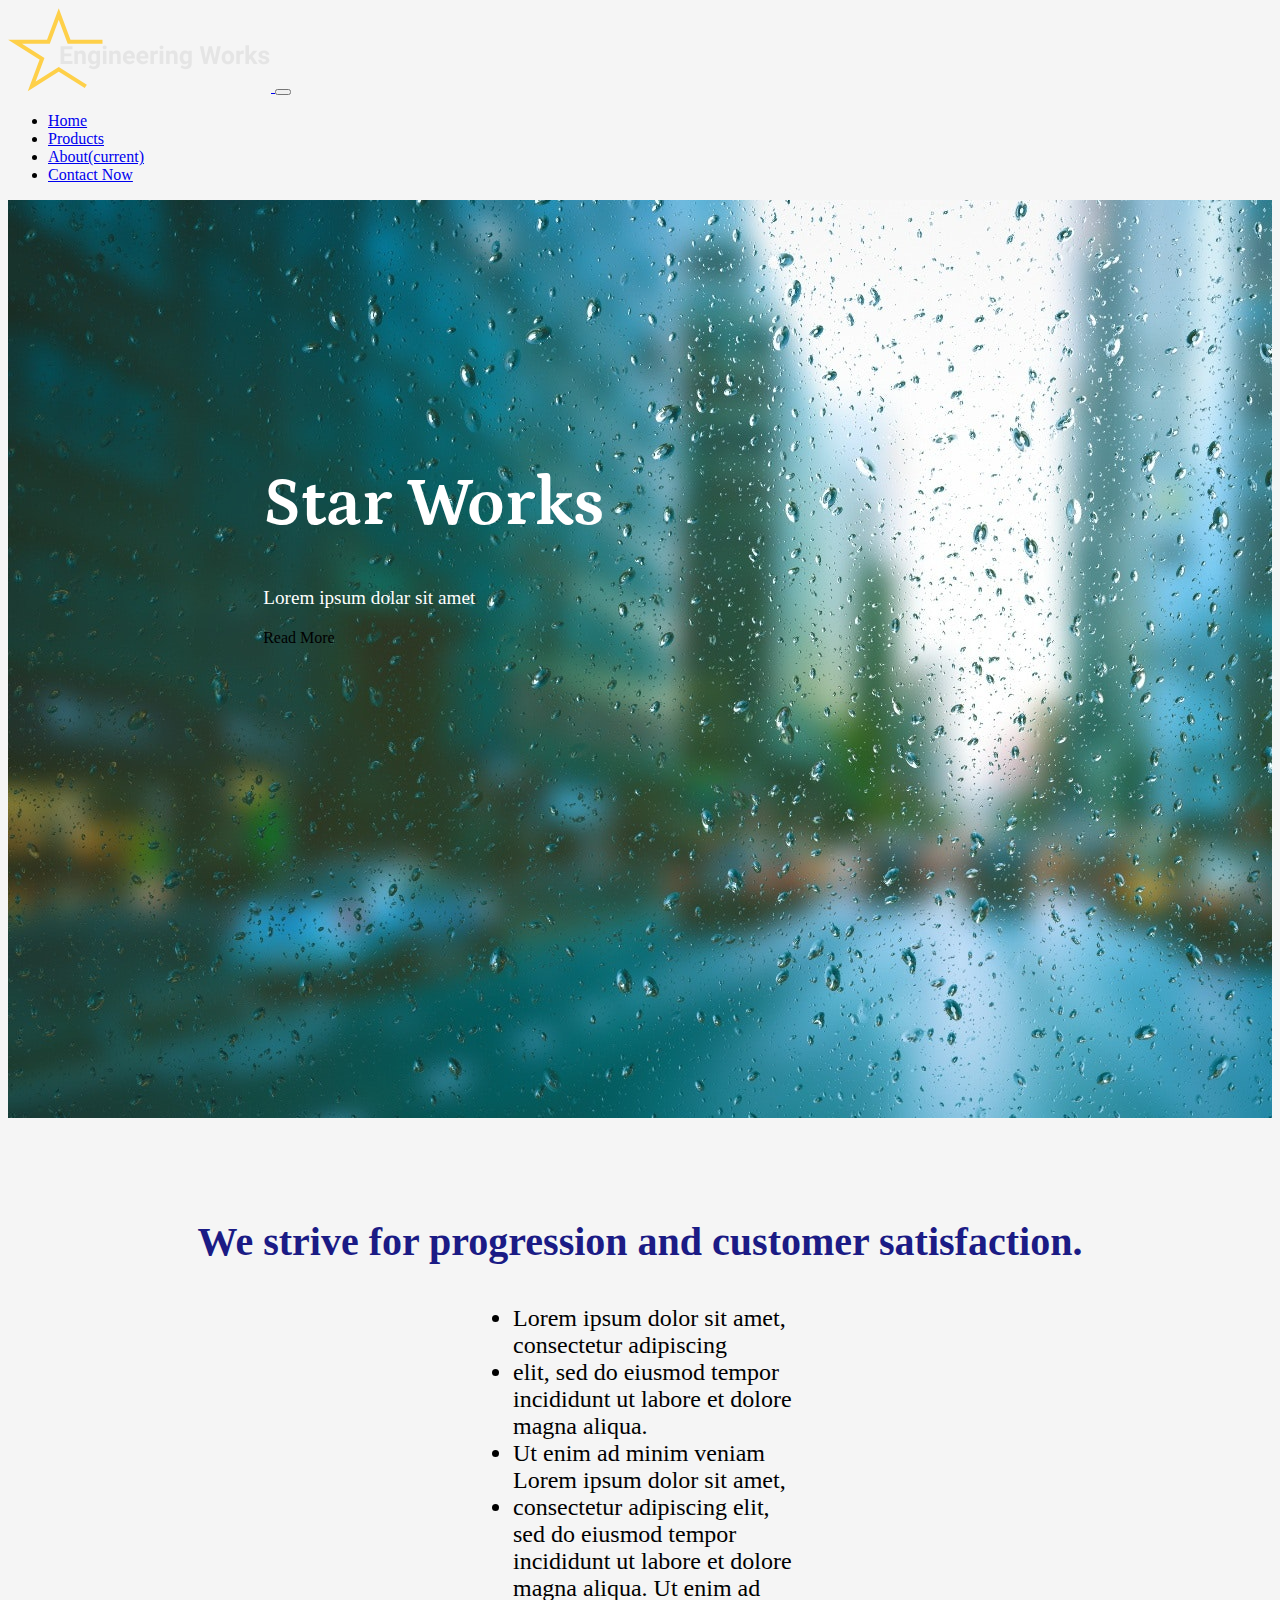
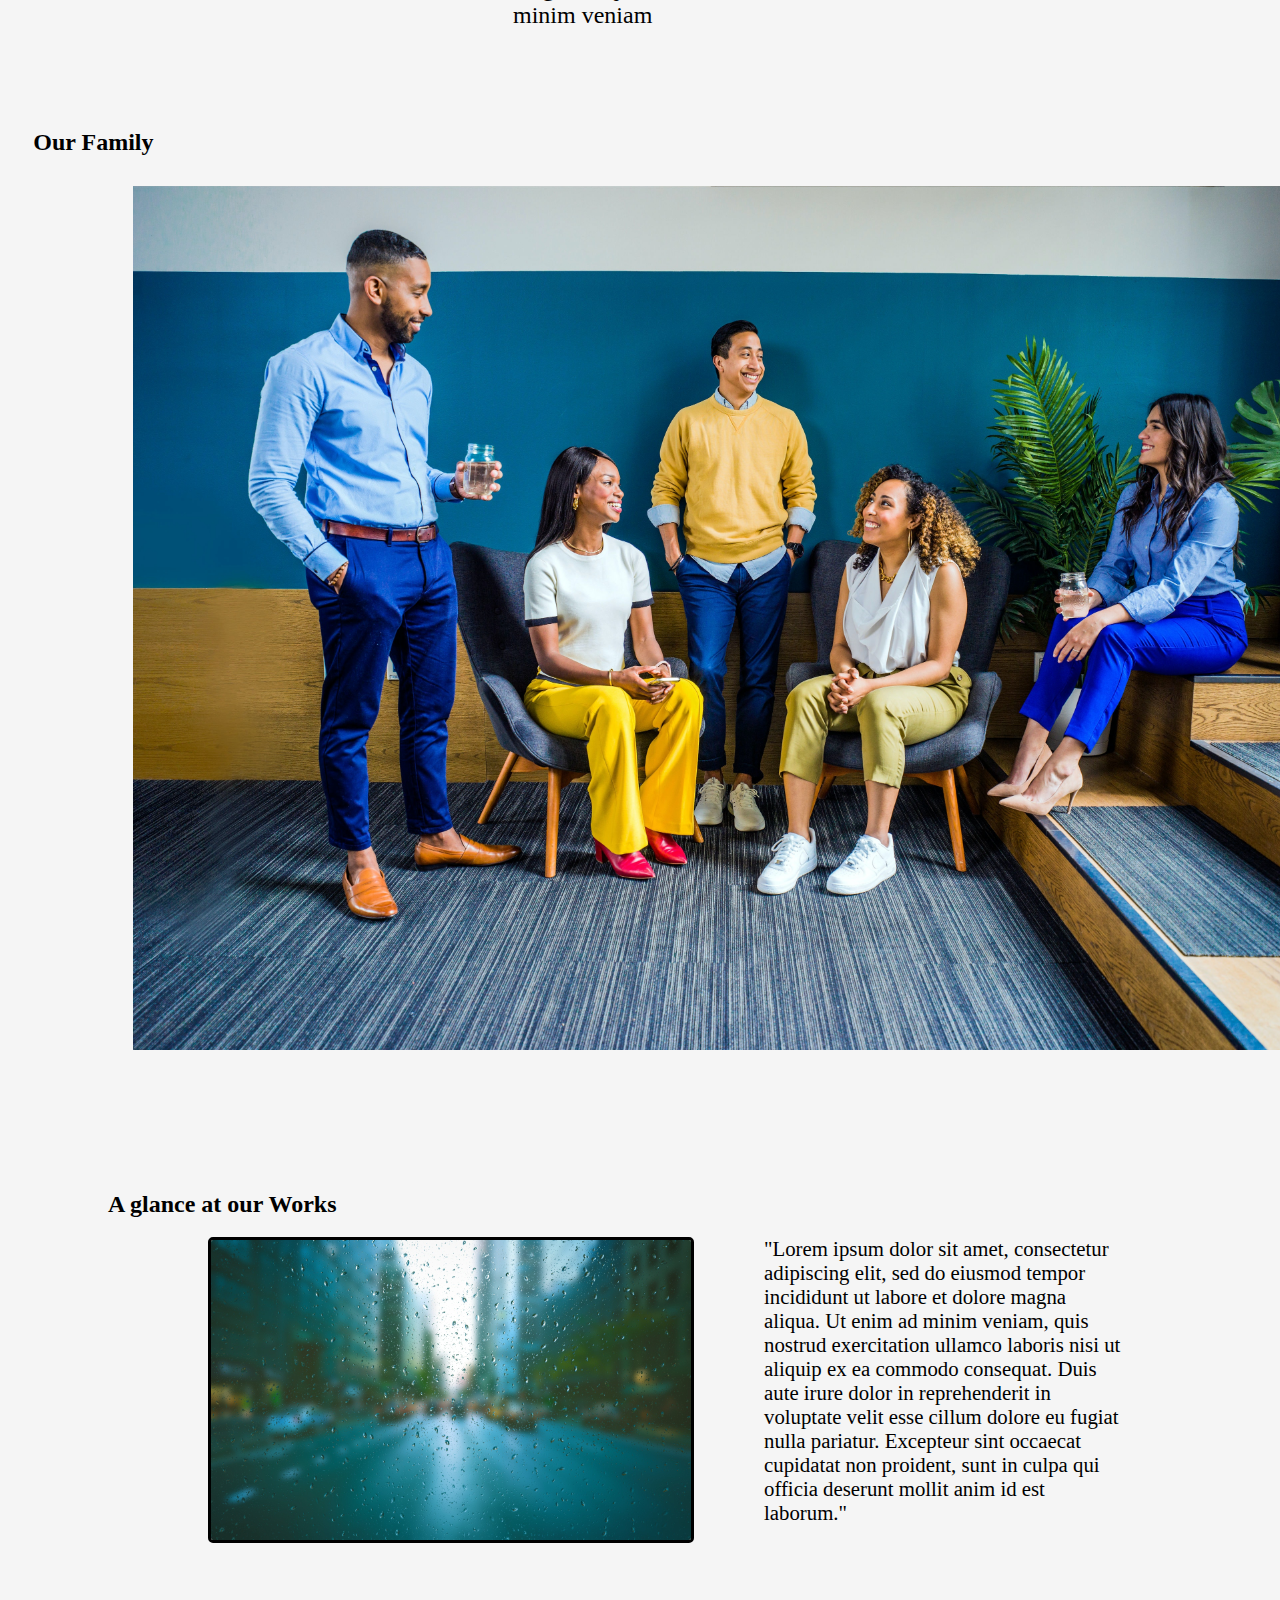
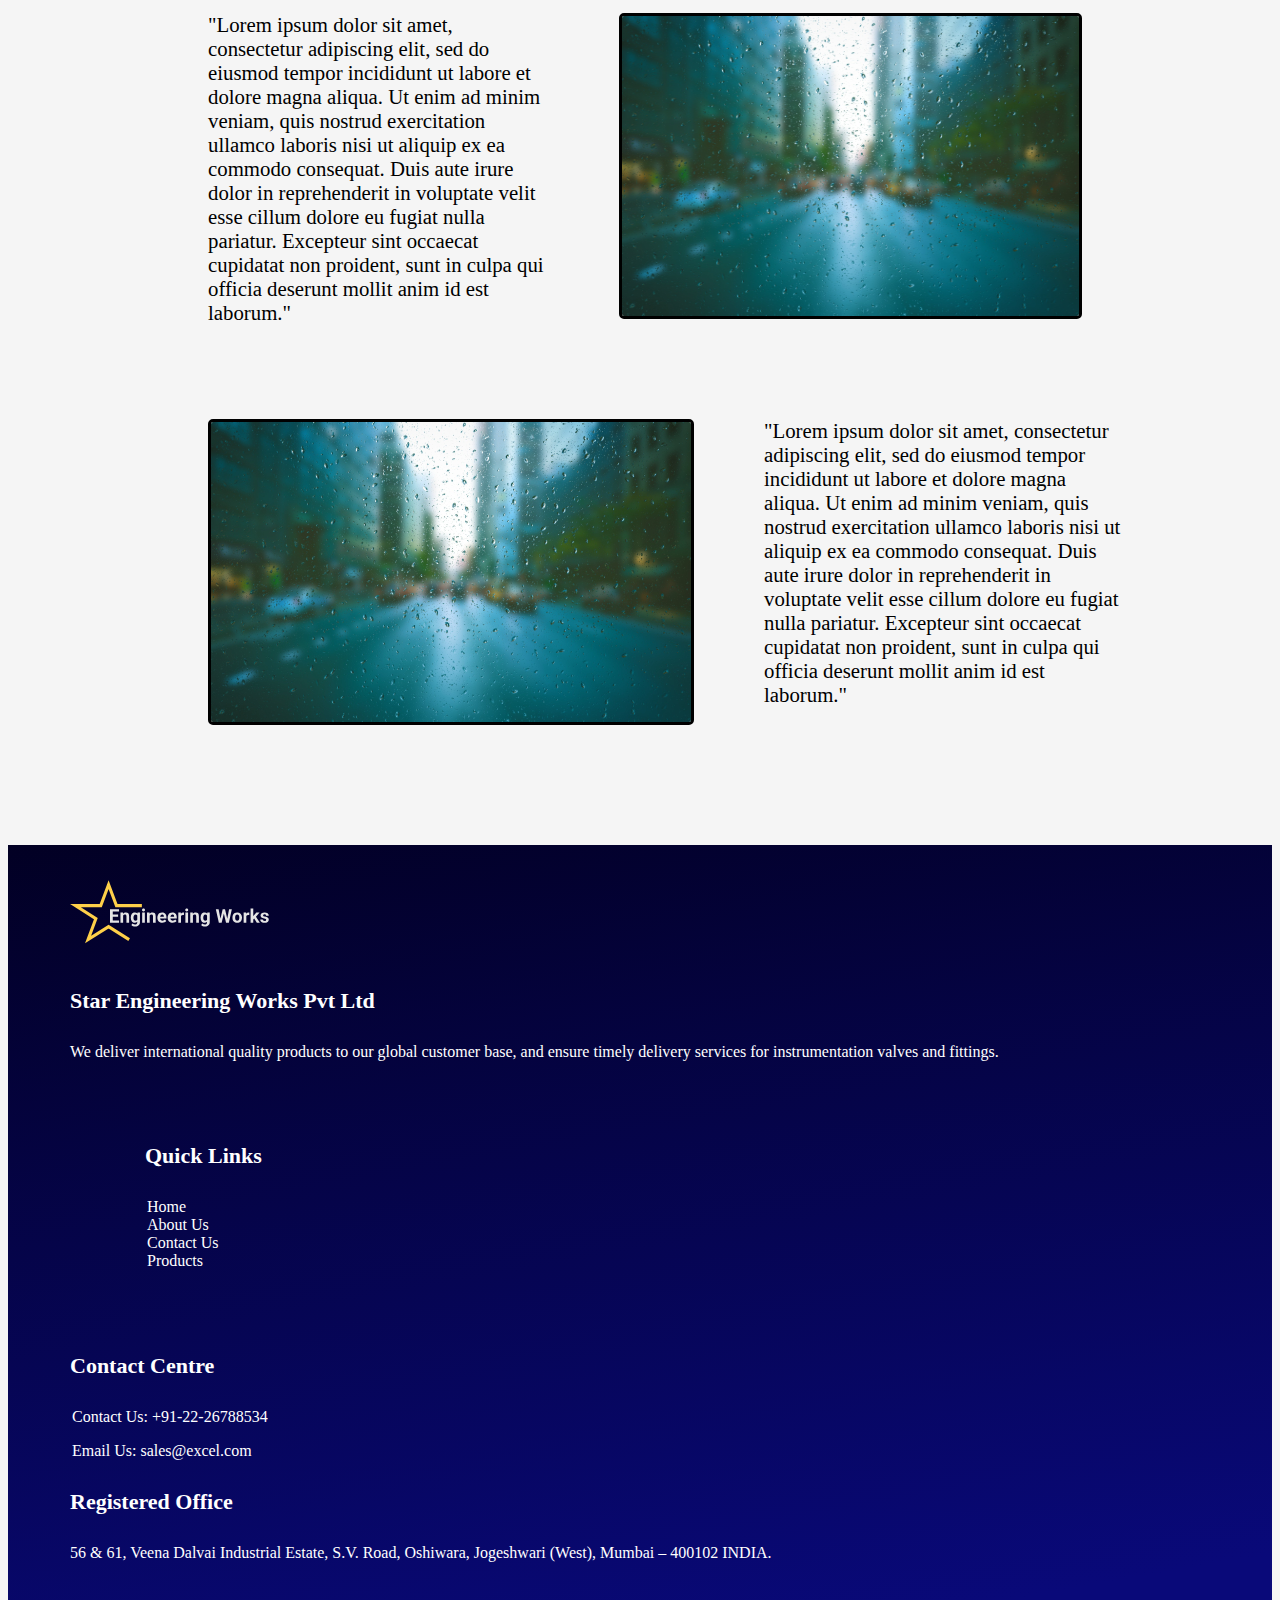
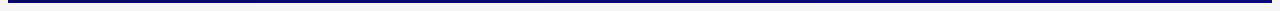
==== assets/pages/About.html @ 231e2f71 "respnsive" ====
<!DOCTYPE html>
<html lang="en">
	<head>
		<meta charset="UTF-8" />
		<meta http-equiv="X-UA-Compatible" content="IE=edge" />
		<meta name="viewport" content="width=device-width, initial-scale=1.0" />
		<title>About us</title>

		<!-- Bootstrap CSS -->
		<link
			rel="stylesheet"
			href="https://cdn.jsdelivr.net/npm/bootstrap@4.6.0/dist/css/bootstrap.min.css"
			integrity="sha384-B0vP5xmATw1+K9KRQjQERJvTumQW0nPEzvF6L/Z6nronJ3oUOFUFpCjEUQouq2+l"
			crossorigin="anonymous"
		/>
		<!-- CSS -->
		<link rel="stylesheet" href="/assets/css/about.css" />
	</head>

	<body>
		<!-- Navigation -->
		<div class="nave__div">
			<div class="nav__menu_dt">
				<nav class="navbar navbar-expand-lg navbar-dark">
					<a class="navbar-brand" href="/index.html">
						<img src="/assets/images/svg/logo.svg" alt="">
					</a>
					<button class="navbar-toggler" type="button" data-toggle="collapse"
						data-target="#navbarSupportedContent" aria-controls="navbarSupportedContent" aria-expanded="false"
						aria-label="Toggle navigation">
						<span class="navbar-toggler-icon"></span>
					</button>
	
					<div class="collapse navbar-collapse form__background" id="navbarSupportedContent">
						<form class="form-inline my-2 my-lg-0">
							<ul class="navbar-nav mr-auto">
								<li class="nav-item">
									<a class="nav-link" href="/index.html">Home</a>
								</li>
								<li class="nav-item">
									<a class="nav-link" href="/assets/pages/product.html">Products</a>
								</li>
								<li class="nav-item">
									<a class="nav-link active" href="/assets/pages/About.html">About<span class="sr-only">(current)</span></a>
								  </li>
								<li class="nav-item cta">
									<a class="nav-link cta_btn" href="#contact_Section">Contact Now</a>
								</li>
							</ul>
						</form>
					</div>
				</nav>
			</div>
		</div>
		<div class="home__section">
			<div class="d-flex nav__menu_dt home_container justify-content-between">
	
			</div>
			<div class="home__banner">
				<h1>Star Works</h1>
				<p>Lorem ipsum dolar sit amet</p>
				<a class="btn">Read More</a>
			</div>
		</div>

		<!-- Content -->
		<div class="motive">
			<h2>We strive for progression and customer satisfaction.</h2>
			<ul>
				<li>Lorem ipsum dolor sit amet, consectetur adipiscing</li>
				<li>
					elit, sed do eiusmod tempor incididunt ut labore et dolore magna
					aliqua.
				</li>
				<li>Ut enim ad minim veniam Lorem ipsum dolor sit amet,</li>
				<li>
					consectetur adipiscing elit, sed do eiusmod tempor incididunt ut
					labore et dolore magna aliqua. Ut enim ad minim veniam
				</li>
			</ul>
		</div>

		<!-- Profile Image -->
		<div class="profile_img">
			<h2 class="profile_desc">Our Family</h2>
			<img src="/assets/images/Group ppl.jpg" alt="Our group">
		</div>

		<!-- Images with Description -->
		<div class="about_us">
			<h2>A glance at our Works</h2>
			<div class="section1">
				<p class="aboutDescLeft">
					<img
						src="/assets/images/pexels-pixabay-531880.jpg"
						alt=""
						class="aboutImgLeft"
					/>
					"Lorem ipsum dolor sit amet, consectetur adipiscing elit, sed do
					eiusmod tempor incididunt ut labore et dolore magna aliqua. Ut enim ad
					minim veniam, quis nostrud exercitation ullamco laboris nisi ut
					aliquip ex ea commodo consequat. Duis aute irure dolor in
					reprehenderit in voluptate velit esse cillum dolore eu fugiat nulla
					pariatur. Excepteur sint occaecat cupidatat non proident, sunt in
					culpa qui officia deserunt mollit anim id est laborum."
				</p>
			</div>

			<div class="section2">
				<p class="aboutDescRight">
					<img
						src="/assets/images/pexels-pixabay-531880.jpg"
						alt=""
						class="aboutImgRight"
					/>
					"Lorem ipsum dolor sit amet, consectetur adipiscing elit, sed do
					eiusmod tempor incididunt ut labore et dolore magna aliqua. Ut enim ad
					minim veniam, quis nostrud exercitation ullamco laboris nisi ut
					aliquip ex ea commodo consequat. Duis aute irure dolor in
					reprehenderit in voluptate velit esse cillum dolore eu fugiat nulla
					pariatur. Excepteur sint occaecat cupidatat non proident, sunt in
					culpa qui officia deserunt mollit anim id est laborum."
				</p>
			</div>

			<div class="section3">
				<p class="aboutDescLeft">
					<img
						src="/assets/images/pexels-pixabay-531880.jpg"
						alt=""
						class="aboutImgLeft"
					/>
					"Lorem ipsum dolor sit amet, consectetur adipiscing elit, sed do
					eiusmod tempor incididunt ut labore et dolore magna aliqua. Ut enim ad
					minim veniam, quis nostrud exercitation ullamco laboris nisi ut
					aliquip ex ea commodo consequat. Duis aute irure dolor in
					reprehenderit in voluptate velit esse cillum dolore eu fugiat nulla
					pariatur. Excepteur sint occaecat cupidatat non proident, sunt in
					culpa qui officia deserunt mollit anim id est laborum."
				</p>
			</div>
		</div>

		<!-- Footer -->
		<div class="footer__section">
			<div class="row">
				<div class="col-lg-4">
					<div class="footer__logo">
						<svg
							width="200"
							height="84"
							viewBox="0 0 263 84"
							fill="none"
							xmlns="http://www.w3.org/2000/svg"
						>
							<path
								d="M63.2803 48.2974H56.249V53.0581H64.501V56H52.5869V38.2266H64.4766V41.1929H56.249V45.4287H63.2803V48.2974ZM69.6646 42.792L69.7744 44.3179C70.7184 43.1379 71.9839 42.5479 73.5708 42.5479C74.9705 42.5479 76.0122 42.9588 76.6958 43.7808C77.3794 44.6027 77.7293 45.8315 77.7456 47.4673V56H74.2178V47.5527C74.2178 46.804 74.055 46.2629 73.7295 45.9292C73.404 45.5874 72.8628 45.4165 72.106 45.4165C71.1131 45.4165 70.3685 45.8397 69.8721 46.686V56H66.3442V42.792H69.6646ZM79.9185 49.2983C79.9185 47.272 80.3986 45.6403 81.3589 44.4033C82.3273 43.1663 83.6294 42.5479 85.2651 42.5479C86.7137 42.5479 87.8408 43.0443 88.6465 44.0371L88.793 42.792H91.9912V55.5605C91.9912 56.7161 91.7267 57.7212 91.1978 58.5757C90.6769 59.4302 89.9404 60.0812 88.9883 60.5288C88.0361 60.9764 86.9212 61.2002 85.6436 61.2002C84.6751 61.2002 83.7311 61.0049 82.8115 60.6143C81.8919 60.2318 81.1961 59.7354 80.7241 59.125L82.2866 56.9766C83.1655 57.9613 84.2316 58.4536 85.4849 58.4536C86.4207 58.4536 87.1491 58.2013 87.6699 57.6968C88.1908 57.2004 88.4512 56.4924 88.4512 55.5728V54.8647C87.6374 55.7843 86.5672 56.2441 85.2407 56.2441C83.6538 56.2441 82.368 55.6257 81.3833 54.3887C80.4067 53.1436 79.9185 51.4956 79.9185 49.4448V49.2983ZM83.4463 49.5547C83.4463 50.751 83.6864 51.6909 84.1665 52.3745C84.6466 53.05 85.3058 53.3877 86.144 53.3877C87.2183 53.3877 87.9873 52.9849 88.4512 52.1792V46.625C87.9792 45.8193 87.2183 45.4165 86.1685 45.4165C85.3221 45.4165 84.6548 45.7624 84.1665 46.4541C83.6864 47.1458 83.4463 48.1794 83.4463 49.5547ZM98.4365 56H94.8965V42.792H98.4365V56ZM94.689 39.374C94.689 38.8451 94.8639 38.4097 95.2139 38.0679C95.5719 37.7261 96.0562 37.5552 96.6665 37.5552C97.2687 37.5552 97.7489 37.7261 98.1069 38.0679C98.465 38.4097 98.644 38.8451 98.644 39.374C98.644 39.9111 98.4609 40.3506 98.0947 40.6924C97.7367 41.0342 97.2606 41.2051 96.6665 41.2051C96.0724 41.2051 95.5923 41.0342 95.2261 40.6924C94.868 40.3506 94.689 39.9111 94.689 39.374ZM104.601 42.792L104.711 44.3179C105.655 43.1379 106.92 42.5479 108.507 42.5479C109.907 42.5479 110.949 42.9588 111.632 43.7808C112.316 44.6027 112.666 45.8315 112.682 47.4673V56H109.154V47.5527C109.154 46.804 108.992 46.2629 108.666 45.9292C108.34 45.5874 107.799 45.4165 107.042 45.4165C106.05 45.4165 105.305 45.8397 104.809 46.686V56H101.281V42.792H104.601ZM121.447 56.2441C119.51 56.2441 117.931 55.6501 116.71 54.4619C115.498 53.2738 114.892 51.6909 114.892 49.7134V49.3716C114.892 48.0451 115.148 46.861 115.661 45.8193C116.173 44.7695 116.898 43.9639 117.833 43.4023C118.778 42.8327 119.852 42.5479 121.056 42.5479C122.863 42.5479 124.283 43.1175 125.316 44.2568C126.358 45.3962 126.879 47.0116 126.879 49.103V50.5435H118.468C118.582 51.4061 118.924 52.0978 119.494 52.6187C120.071 53.1395 120.8 53.3999 121.679 53.3999C123.038 53.3999 124.1 52.9076 124.865 51.9229L126.598 53.8638C126.069 54.6125 125.353 55.1984 124.45 55.6216C123.546 56.0366 122.545 56.2441 121.447 56.2441ZM121.044 45.4043C120.344 45.4043 119.774 45.6403 119.335 46.1123C118.904 46.5843 118.627 47.2598 118.505 48.1387H123.412V47.8579C123.396 47.0767 123.184 46.4744 122.777 46.0513C122.37 45.62 121.793 45.4043 121.044 45.4043ZM134.972 56.2441C133.035 56.2441 131.457 55.6501 130.236 54.4619C129.023 53.2738 128.417 51.6909 128.417 49.7134V49.3716C128.417 48.0451 128.673 46.861 129.186 45.8193C129.699 44.7695 130.423 43.9639 131.359 43.4023C132.303 42.8327 133.377 42.5479 134.582 42.5479C136.388 42.5479 137.808 43.1175 138.842 44.2568C139.883 45.3962 140.404 47.0116 140.404 49.103V50.5435H131.994C132.108 51.4061 132.449 52.0978 133.019 52.6187C133.597 53.1395 134.325 53.3999 135.204 53.3999C136.563 53.3999 137.625 52.9076 138.39 51.9229L140.124 53.8638C139.595 54.6125 138.878 55.1984 137.975 55.6216C137.072 56.0366 136.071 56.2441 134.972 56.2441ZM134.569 45.4043C133.869 45.4043 133.3 45.6403 132.86 46.1123C132.429 46.5843 132.152 47.2598 132.03 48.1387H136.938V47.8579C136.921 47.0767 136.71 46.4744 136.303 46.0513C135.896 45.62 135.318 45.4043 134.569 45.4043ZM149.84 46.1001C149.36 46.035 148.937 46.0024 148.571 46.0024C147.236 46.0024 146.361 46.4541 145.946 47.3574V56H142.418V42.792H145.751L145.849 44.3667C146.557 43.1541 147.537 42.5479 148.791 42.5479C149.181 42.5479 149.547 42.6007 149.889 42.7065L149.84 46.1001ZM155.272 56H151.732V42.792H155.272V56ZM151.525 39.374C151.525 38.8451 151.7 38.4097 152.05 38.0679C152.408 37.7261 152.892 37.5552 153.502 37.5552C154.105 37.5552 154.585 37.7261 154.943 38.0679C155.301 38.4097 155.48 38.8451 155.48 39.374C155.48 39.9111 155.297 40.3506 154.931 40.6924C154.573 41.0342 154.097 41.2051 153.502 41.2051C152.908 41.2051 152.428 41.0342 152.062 40.6924C151.704 40.3506 151.525 39.9111 151.525 39.374ZM161.437 42.792L161.547 44.3179C162.491 43.1379 163.756 42.5479 165.343 42.5479C166.743 42.5479 167.785 42.9588 168.468 43.7808C169.152 44.6027 169.502 45.8315 169.518 47.4673V56H165.99V47.5527C165.99 46.804 165.827 46.2629 165.502 45.9292C165.176 45.5874 164.635 45.4165 163.878 45.4165C162.886 45.4165 162.141 45.8397 161.645 46.686V56H158.117V42.792H161.437ZM171.691 49.2983C171.691 47.272 172.171 45.6403 173.131 44.4033C174.1 43.1663 175.402 42.5479 177.038 42.5479C178.486 42.5479 179.613 43.0443 180.419 44.0371L180.565 42.792H183.764V55.5605C183.764 56.7161 183.499 57.7212 182.97 58.5757C182.449 59.4302 181.713 60.0812 180.761 60.5288C179.809 60.9764 178.694 61.2002 177.416 61.2002C176.448 61.2002 175.504 61.0049 174.584 60.6143C173.664 60.2318 172.969 59.7354 172.497 59.125L174.059 56.9766C174.938 57.9613 176.004 58.4536 177.257 58.4536C178.193 58.4536 178.922 58.2013 179.442 57.6968C179.963 57.2004 180.224 56.4924 180.224 55.5728V54.8647C179.41 55.7843 178.34 56.2441 177.013 56.2441C175.426 56.2441 174.14 55.6257 173.156 54.3887C172.179 53.1436 171.691 51.4956 171.691 49.4448V49.2983ZM175.219 49.5547C175.219 50.751 175.459 51.6909 175.939 52.3745C176.419 53.05 177.078 53.3877 177.917 53.3877C178.991 53.3877 179.76 52.9849 180.224 52.1792V46.625C179.752 45.8193 178.991 45.4165 177.941 45.4165C177.095 45.4165 176.427 45.7624 175.939 46.4541C175.459 47.1458 175.219 48.1794 175.219 49.5547ZM206.786 50.873L209.179 38.2266H212.829L208.886 56H205.199L202.306 44.1104L199.413 56H195.727L191.784 38.2266H195.434L197.838 50.8486L200.768 38.2266H203.869L206.786 50.873ZM213.646 49.2739C213.646 47.9637 213.899 46.7959 214.403 45.7705C214.908 44.7451 215.632 43.9517 216.576 43.3901C217.528 42.8286 218.631 42.5479 219.884 42.5479C221.667 42.5479 223.119 43.0931 224.242 44.1836C225.373 45.2741 226.004 46.7552 226.134 48.627L226.159 49.5303C226.159 51.5566 225.593 53.1842 224.462 54.4131C223.331 55.6338 221.813 56.2441 219.909 56.2441C218.004 56.2441 216.483 55.6338 215.343 54.4131C214.212 53.1924 213.646 51.5322 213.646 49.4326V49.2739ZM217.174 49.5303C217.174 50.7835 217.41 51.7438 217.882 52.4111C218.354 53.0703 219.03 53.3999 219.909 53.3999C220.763 53.3999 221.431 53.0744 221.911 52.4233C222.391 51.7642 222.631 50.7144 222.631 49.2739C222.631 48.0451 222.391 47.0929 221.911 46.4175C221.431 45.742 220.755 45.4043 219.884 45.4043C219.022 45.4043 218.354 45.742 217.882 46.4175C217.41 47.0848 217.174 48.1224 217.174 49.5303ZM235.753 46.1001C235.273 46.035 234.85 46.0024 234.484 46.0024C233.149 46.0024 232.274 46.4541 231.859 47.3574V56H228.332V42.792H231.664L231.762 44.3667C232.47 43.1541 233.45 42.5479 234.704 42.5479C235.094 42.5479 235.46 42.6007 235.802 42.7065L235.753 46.1001ZM242.26 50.7021L240.99 51.9717V56H237.462V37.25H240.99V47.6382L241.674 46.7593L245.055 42.792H249.291L244.518 48.2974L249.706 56H245.653L242.26 50.7021ZM257.97 52.3501C257.97 51.9188 257.755 51.5811 257.323 51.3369C256.9 51.0846 256.216 50.8608 255.272 50.6655C252.131 50.0063 250.561 48.6717 250.561 46.6616C250.561 45.4897 251.045 44.5132 252.013 43.7319C252.99 42.9425 254.263 42.5479 255.834 42.5479C257.51 42.5479 258.849 42.9425 259.85 43.7319C260.859 44.5213 261.364 45.5467 261.364 46.8081H257.836C257.836 46.3035 257.673 45.8885 257.348 45.563C257.022 45.2293 256.514 45.0625 255.822 45.0625C255.228 45.0625 254.768 45.1968 254.442 45.4653C254.117 45.7339 253.954 46.0757 253.954 46.4907C253.954 46.8813 254.137 47.1987 254.503 47.4429C254.878 47.6789 255.504 47.8864 256.383 48.0654C257.262 48.2363 258.003 48.4316 258.605 48.6514C260.469 49.335 261.4 50.519 261.4 52.2036C261.4 53.408 260.884 54.3846 259.85 55.1333C258.817 55.8739 257.482 56.2441 255.846 56.2441C254.739 56.2441 253.755 56.0488 252.892 55.6582C252.038 55.2594 251.366 54.7183 250.878 54.0347C250.39 53.3429 250.146 52.5983 250.146 51.8008H253.49C253.523 52.4274 253.755 52.9076 254.186 53.2412C254.617 53.5749 255.195 53.7417 255.919 53.7417C256.595 53.7417 257.104 53.6156 257.445 53.3633C257.795 53.1029 257.97 52.7651 257.97 52.3501Z"
								fill="#E5E5E5"
							/>
							<path
								d="M94.4972 33.6393H61.0762L50.7486 6L40.421 33.6393H7L34.0381 50.7214L23.7105 78.3607L50.7486 61.2786L77.7867 78.3607"
								stroke="#FED049"
								stroke-width="4"
							/>
						</svg>
					</div>
					<h4>Star Engineering Works Pvt Ltd</h4>
					<p>
						We deliver international quality products to our global customer
						base, and ensure timely delivery services for instrumentation valves
						and fittings.
					</p>
				</div>
				<div class="col-lg-4 q__links">
					<h4>Quick Links</h4>
					<ul>
						<li><a href="">Home</a></li>
						<li><a href="">About Us</a></li>
						<li><a href="">Contact Us</a></li>
						<li><a href="">Products</a></li>
					</ul>
				</div>
				<div class="col-lg-4 cont_of">
					<h4>Contact Centre</h4>
					<ul>
						<li>
							<p>Contact Us: <span>+91-22-26788534</span></p>
						</li>
						<li>
							<p>Email Us: <span>sales@excel.com</span></p>
						</li>
					</ul>
					<h4>Registered Office</h4>
					<p>
						56 & 61, Veena Dalvai Industrial Estate, S.V. Road, Oshiwara,
						Jogeshwari (West), Mumbai – 400102 INDIA.
					</p>
				</div>
			</div>
		</div>

		<!-- Bootstrap Scripts -->
		<script
			src="https://code.jquery.com/jquery-3.5.1.slim.min.js"
			integrity="sha384-DfXdz2htPH0lsSSs5nCTpuj/zy4C+OGpamoFVy38MVBnE+IbbVYUew+OrCXaRkfj"
			crossorigin="anonymous"
		></script>
		<script
			src="https://cdn.jsdelivr.net/npm/bootstrap@4.6.0/dist/js/bootstrap.bundle.min.js"
			integrity="sha384-Piv4xVNRyMGpqkS2by6br4gNJ7DXjqk09RmUpJ8jgGtD7zP9yug3goQfGII0yAns"
			crossorigin="anonymous"
		></script>
	</body>
</html>
---- assets/css/about.css ----
@import url("https://fonts.googleapis.com/css2?family=Petrona:wght@300;400;500;600;900&display=swap");
body {
  background-color: #f5f5f5;
  max-width: 100%;
  overflow-x: hidden;
}

.home__section {
  background-image: url("/assets/images/pexels-pixabay-531880.jpg");
  height: 102vh;
}
.home__section .home_container {
  padding: 1rem 4.1rem 0 4.1rem;
}
.home__section ul {
  list-style: none;
  display: flex;
  margin-top: 34px;
  margin-bottom: 0;
  margin-left: -120px;
}
.home__section ul li {
  padding-right: 39px;
}
.home__section ul a {
  text-decoration: none;
  font-size: 1.1rem;
  font-weight: bold;
  color: #000;
}
.home__section .cta {
  z-index: 1000;
  margin-top: 25px;
}
.home__section .cta .cta_btn {
  background-color: #2ea44f;
  box-shadow: 0 20px 20px 0 rgba(0, 2, 51, 0.3);
  color: #fff;
  padding: 4px 17px 6px;
  border-radius: 71px;
}
.home__section .home__banner {
  margin: 15%;
  padding: 1rem 4.1rem 0 4.1rem;
}
.home__section .home__banner h1 {
  font-size: 68px;
  color: #fff;
  width: 631px;
  line-height: 1.1;
  font-family: "Petrona", serif;
}
.home__section .home__banner p {
  color: white;
  font-size: 1.2rem;
}
.home__section .home__banner button {
  background: #fed049;
  box-shadow: 0 0px 20px 0 rgba(255, 255, 255, 0.1);
  color: #020024;
  outline: none;
  padding: 4px 17px 6px;
  border-radius: 71px;
}

.profile_img {
  margin: 2% -2% 10% 2%;
}
.profile_img img {
  height: 50%;
  width: 95%;
  padding: 10px 100px;
}

.motive {
  margin: 100px;
}
.motive h2 {
  color: #1b1b85;
  font-size: 2.5rem;
  text-align: center;
}
.motive ul {
  font-size: 1.5rem;
  margin: 40px 365px;
}

.about_us {
  margin: 50px -50px 50px 100px;
}
.about_us .aboutDescLeft {
  display: inline-block;
  margin: 0 200px 0 0;
  font-size: 1.3rem;
}
.about_us .aboutImgLeft {
  border-style: solid;
  border-color: #000;
  border-radius: 5px;
  float: left;
  height: 300px;
  max-width: 50%;
  margin: 0 70px 70px 100px;
}
.about_us .aboutDescRight {
  display: inline-block;
  font-size: 1.3rem;
  margin: 0 200px 0 100px;
}
.about_us .aboutImgRight {
  border-style: solid;
  border-color: #000;
  border-radius: 5px;
  float: right;
  height: 300px;
  max-width: 50%;
  margin: 0 40px 100px 70px;
}

.footer__section {
  background: #020024;
  background: linear-gradient(170deg, #020024 0%, #090979 95%, #090979 100%);
  padding: 25px 62px;
  color: #fff;
}
.footer__section ul li {
  list-style: none;
}
.footer__section ul li a {
  text-decoration: none;
  color: #fff;
}
.footer__section h4 {
  font-size: 22px;
}
.footer__section .q__links {
  padding-top: 37px;
  padding-left: 75px;
}
.footer__section .q__links ul {
  margin-left: -38px;
}
.footer__section .cont_of {
  padding-top: 37px;
}
.footer__section .cont_of li p {
  margin-bottom: 0;
}
.footer__section .cont_of ul {
  margin-left: -38px;
}

/*# sourceMappingURL=about.css.map */
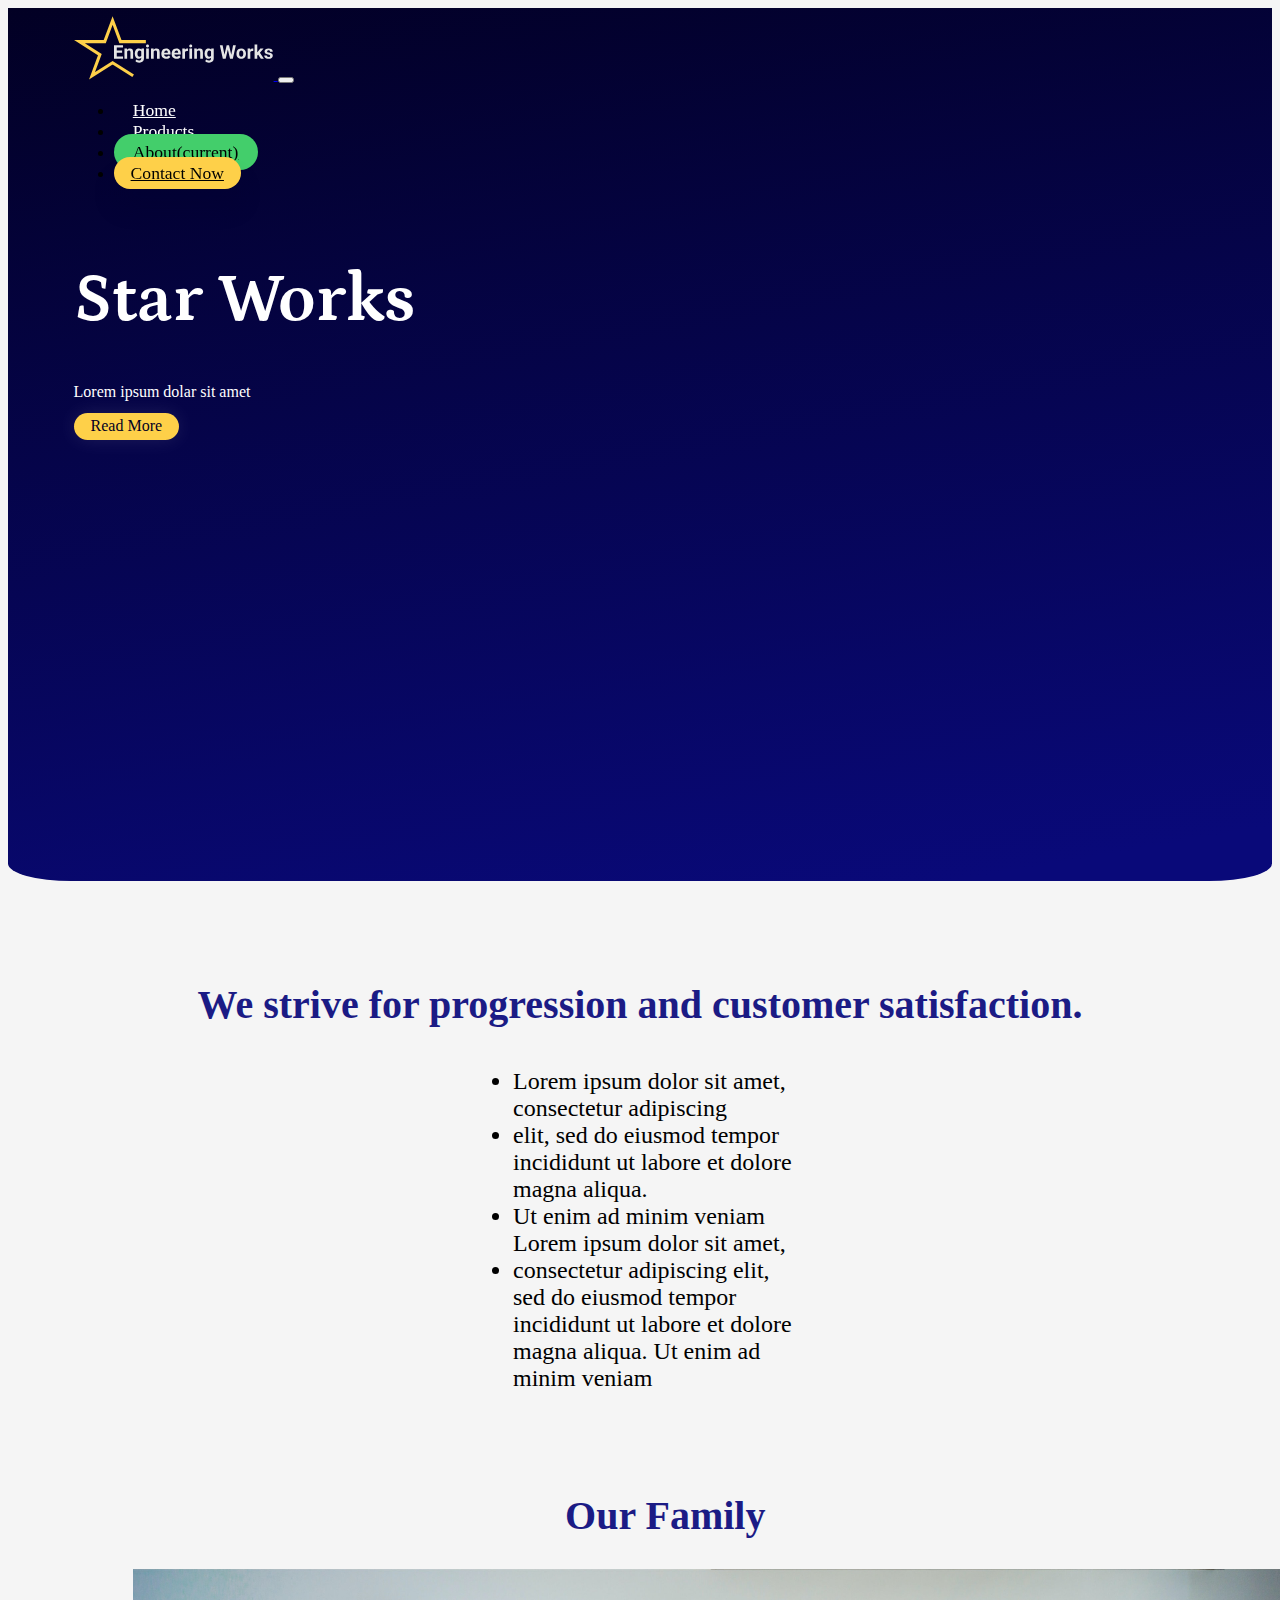
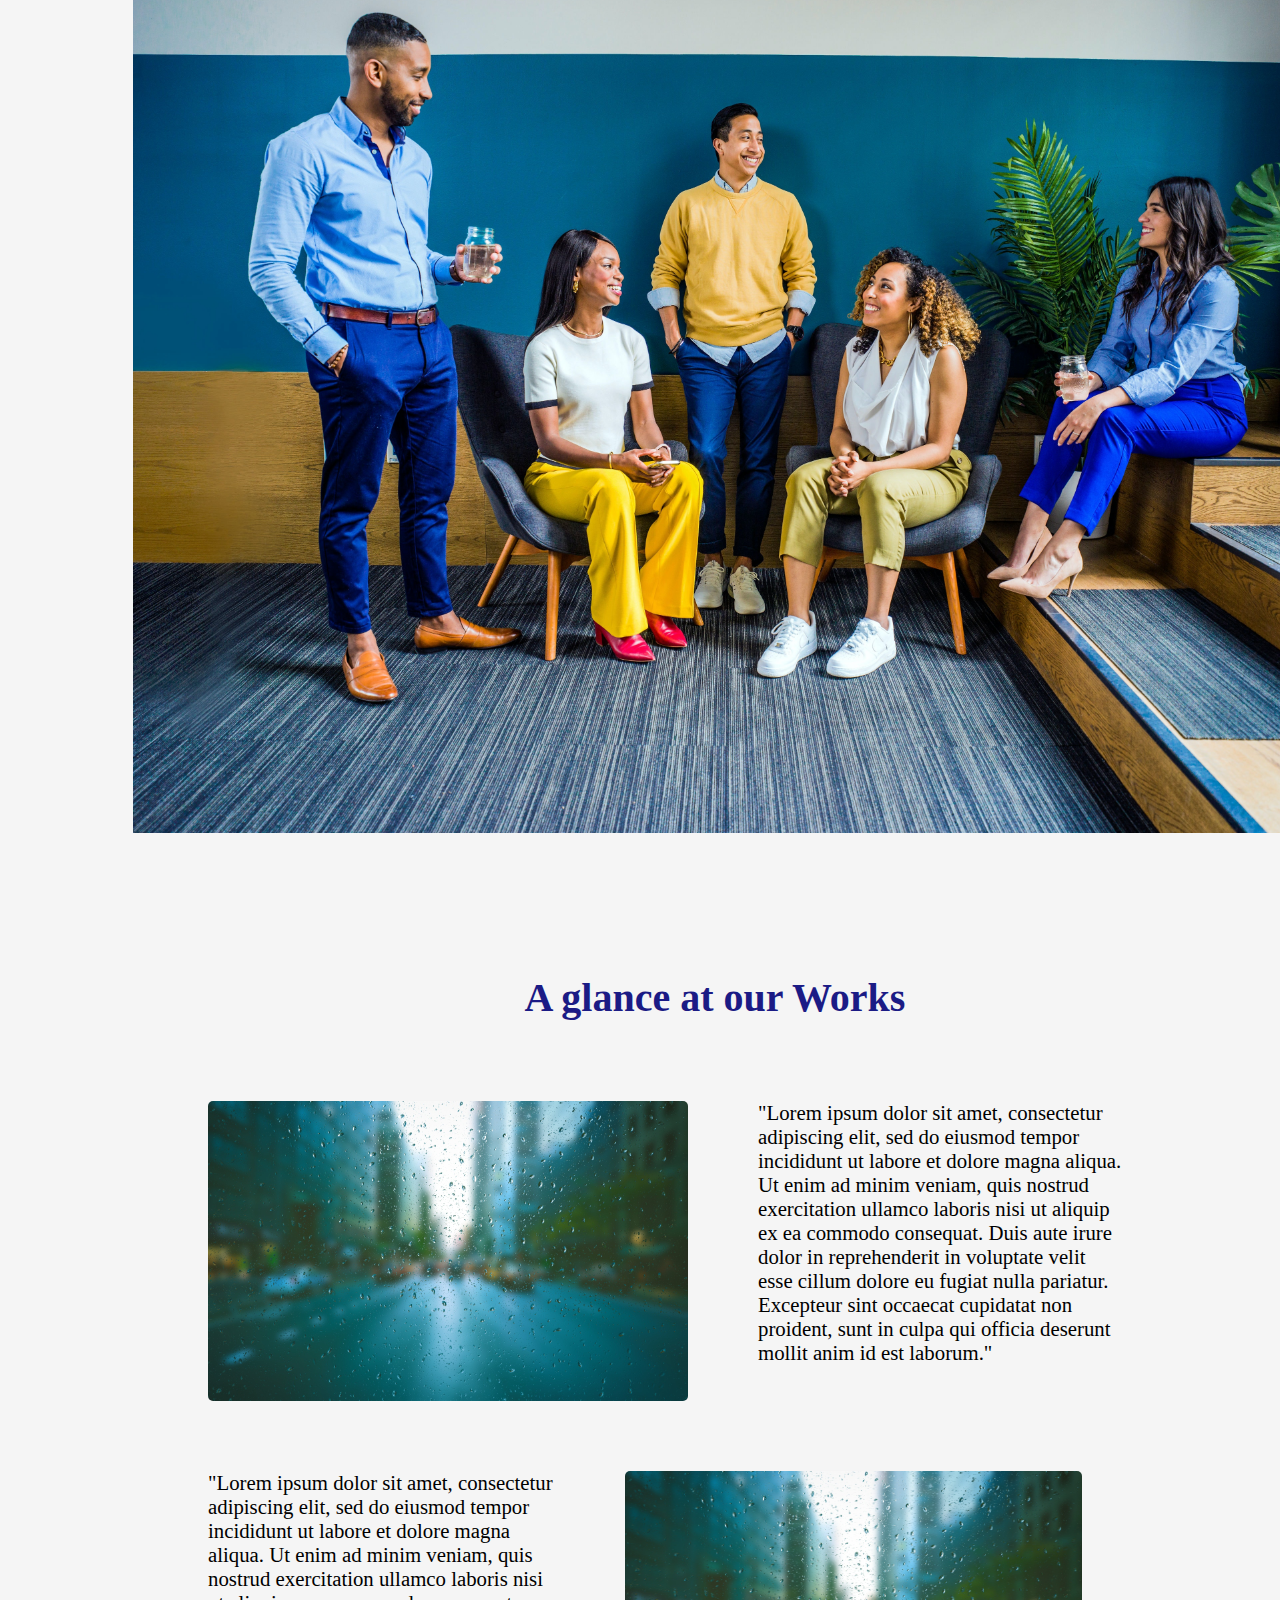
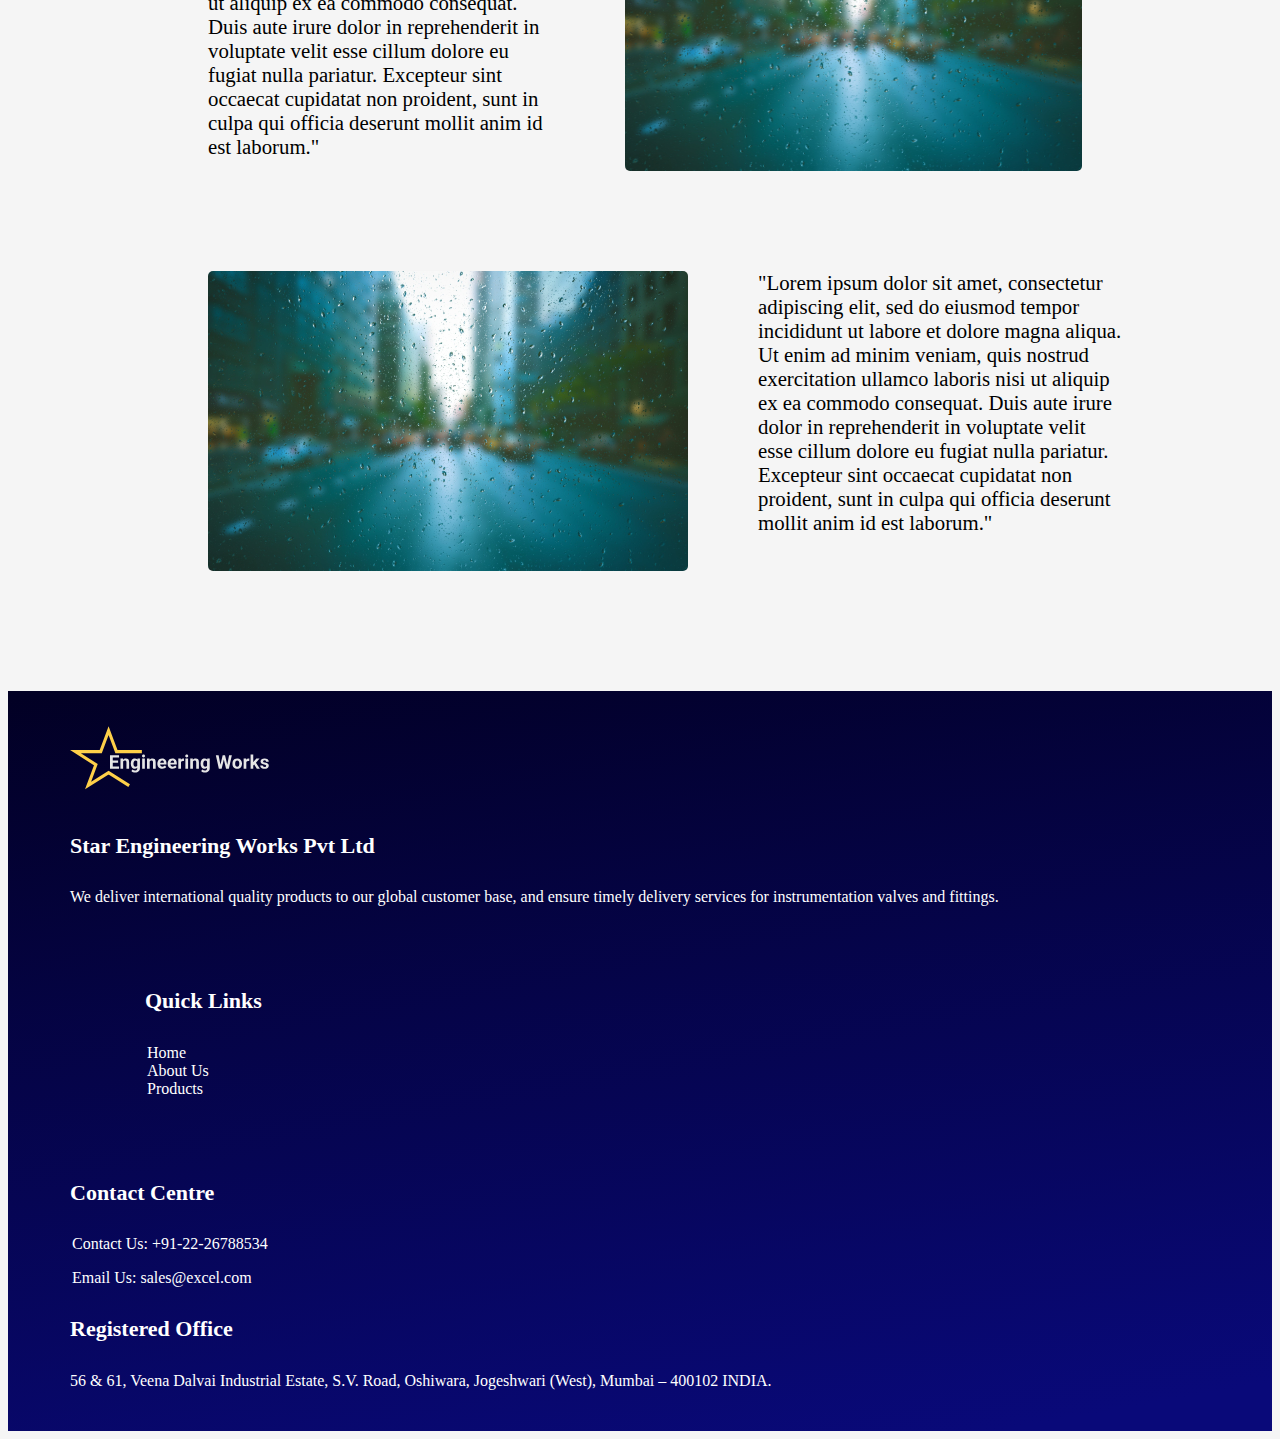
==== commit cfcfcb67: "second phase changes" ====
--- a/assets/pages/About.html
+++ b/assets/pages/About.html
@@ -19,11 +19,12 @@
 
 	<body>
 		<!-- Navigation -->
+		<header>
 		<div class="nave__div">
 			<div class="nav__menu_dt">
 				<nav class="navbar navbar-expand-lg navbar-dark">
-					<a class="navbar-brand" href="/index.html">
-						<img src="/assets/images/svg/logo.svg" alt="">
+					<a class="navbar-brand" href="../../index.html">
+						<img src="../images/svg/logo.svg" alt="Brand Logo">
 					</a>
 					<button class="navbar-toggler" type="button" data-toggle="collapse"
 						data-target="#navbarSupportedContent" aria-controls="navbarSupportedContent" aria-expanded="false"
@@ -35,13 +36,13 @@
 						<form class="form-inline my-2 my-lg-0">
 							<ul class="navbar-nav mr-auto">
 								<li class="nav-item">
-									<a class="nav-link" href="/index.html">Home</a>
+									<a class="nav-link" href="../../index.html">Home</a>
 								</li>
 								<li class="nav-item">
-									<a class="nav-link" href="/assets/pages/product.html">Products</a>
+									<a class="nav-link" href="./product.html">Products</a>
 								</li>
 								<li class="nav-item">
-									<a class="nav-link active" href="/assets/pages/About.html">About<span class="sr-only">(current)</span></a>
+									<a class="nav-link active" href="./About.html">About<span class="sr-only">(current)</span></a>
 								  </li>
 								<li class="nav-item cta">
 									<a class="nav-link cta_btn" href="#contact_Section">Contact Now</a>
@@ -52,6 +53,7 @@
 				</nav>
 			</div>
 		</div>
+	</header>
 		<div class="home__section">
 			<div class="d-flex nav__menu_dt home_container justify-content-between">
 	
@@ -83,7 +85,7 @@
 		<!-- Profile Image -->
 		<div class="profile_img">
 			<h2 class="profile_desc">Our Family</h2>
-			<img src="/assets/images/Group ppl.jpg" alt="Our group">
+			<img src="../images/Group ppl.jpg" alt="Our group">
 		</div>
 
 		<!-- Images with Description -->
@@ -92,7 +94,7 @@
 			<div class="section1">
 				<p class="aboutDescLeft">
 					<img
-						src="/assets/images/pexels-pixabay-531880.jpg"
+						src="../images/pexels-pixabay-531880.jpg"
 						alt=""
 						class="aboutImgLeft"
 					/>
@@ -109,7 +111,7 @@
 			<div class="section2">
 				<p class="aboutDescRight">
 					<img
-						src="/assets/images/pexels-pixabay-531880.jpg"
+						src="../images/pexels-pixabay-531880.jpg"
 						alt=""
 						class="aboutImgRight"
 					/>
@@ -126,7 +128,7 @@
 			<div class="section3">
 				<p class="aboutDescLeft">
 					<img
-						src="/assets/images/pexels-pixabay-531880.jpg"
+						src="../images/pexels-pixabay-531880.jpg"
 						alt=""
 						class="aboutImgLeft"
 					/>
@@ -174,10 +176,10 @@
 				<div class="col-lg-4 q__links">
 					<h4>Quick Links</h4>
 					<ul>
-						<li><a href="">Home</a></li>
-						<li><a href="">About Us</a></li>
-						<li><a href="">Contact Us</a></li>
-						<li><a href="">Products</a></li>
+						<li><a href="../../index.html">Home</a></li>
+						<li><a href="./About.html">About Us</a></li>
+						<!-- <li><a href="#">Contact Us</a></li> -->
+						<li><a href="./product.html">Products</a></li>
 					</ul>
 				</div>
 				<div class="col-lg-4 cont_of">
@@ -199,6 +201,8 @@
 			</div>
 		</div>
 
+		<!-- Script -->
+		<script src="/assets/js/script.js"></script>
 		<!-- Bootstrap Scripts -->
 		<script
 			src="https://code.jquery.com/jquery-3.5.1.slim.min.js"
--- a/assets/css/about.css
+++ b/assets/css/about.css
@@ -5,9 +5,96 @@
   overflow-x: hidden;
 }
 
+.nave__div {
+  position: fixed;
+  width: 100%;
+  top: 0;
+  background-color: transparent;
+}
+
+.navbar {
+  padding-left: 0 !important;
+  padding-right: 0 !important;
+  padding-top: 1rem !important;
+}
+
+.navbar-dark .navbar-toggler-icon {
+  background-image: url("data:image/svg+xml;charset=utf8,%3Csvg viewBox='0 0 32 32' xmlns='http://www.w3.org/2000/svg'%3E%3Cpath stroke='rgba(255,255,255, 1)' stroke-width='2' stroke-linecap='round' stroke-miterlimit='10' d='M4 8h24M4 16h24M4 24h24'/%3E%3C/svg%3E");
+}
+
+.active {
+  color: #000 !important;
+  background-color: #43ce6b;
+  border-radius: 40px;
+  padding: 0.5rem 1.2rem;
+}
+
+.navbar-brand img {
+  width: 200px;
+  object-fit: contain;
+}
+
+.nav__menu_dt {
+  padding-left: 4.1rem;
+  padding-right: 4.1rem;
+}
+.nav__menu_dt ul li {
+  padding-right: 1.5rem;
+}
+.nav__menu_dt .navbar-nav .nav-link {
+  color: #fff;
+  font-size: 1.1rem !important;
+  padding: 0.5rem 1.2rem;
+}
+.nav__menu_dt .navbar-nav .nav-link:hover {
+  color: #000 !important;
+  border-radius: 40px;
+  background-color: #43ce6b;
+}
+
+#navbarSupportedContent {
+  justify-content: flex-end;
+}
+
+.cta .cta_btn {
+  background-color: #fed049;
+  box-shadow: 0 20px 20px 0 rgba(0, 2, 51, 0.3);
+  color: #000 !important;
+  padding: 6px 17px 6px !important;
+  border-radius: 71px;
+}
+.cta .cta_btn:hover {
+  color: #fff !important;
+  background-color: #fed049 !important;
+  opacity: 0.75;
+}
+
+.sticky .nav__menu_dt {
+  transition: 400ms;
+  background: #020024;
+  background: linear-gradient(170deg, #020024 0%, #090979 95%, #090979 100%);
+}
+.sticky .nav__menu_dt ul li {
+  transition: 400ms;
+}
+.sticky .nav__menu_dt .navbar-nav {
+  padding-top: 0 !important;
+}
+.sticky .nav__menu_dt .navbar-nav .nav-link {
+  font-size: 0.9rem !important;
+  transition: 400ms;
+}
+.sticky .nav__menu_dt .navbar-brand img {
+  width: 180px;
+  transition: 400ms;
+}
+
 .home__section {
-  background-image: url("/assets/images/pexels-pixabay-531880.jpg");
-  height: 102vh;
+  background: #020024;
+  background: linear-gradient(170deg, #020024 0%, #090979 95%, #090979 100%);
+  border-bottom-left-radius: 5% 2%;
+  border-bottom-right-radius: 5% 2%;
+  height: 97vh;
 }
 .home__section .home_container {
   padding: 1rem 4.1rem 0 4.1rem;
@@ -25,22 +112,10 @@
 .home__section ul a {
   text-decoration: none;
   font-size: 1.1rem;
-  font-weight: bold;
-  color: #000;
-}
-.home__section .cta {
-  z-index: 1000;
-  margin-top: 25px;
-}
-.home__section .cta .cta_btn {
-  background-color: #2ea44f;
-  box-shadow: 0 20px 20px 0 rgba(0, 2, 51, 0.3);
-  color: #fff;
-  padding: 4px 17px 6px;
-  border-radius: 71px;
+  color: #fff;
 }
 .home__section .home__banner {
-  margin: 15%;
+  margin-top: 14%;
   padding: 1rem 4.1rem 0 4.1rem;
 }
 .home__section .home__banner h1 {
@@ -52,9 +127,8 @@
 }
 .home__section .home__banner p {
   color: white;
-  font-size: 1.2rem;
-}
-.home__section .home__banner button {
+}
+.home__section .home__banner a {
   background: #fed049;
   box-shadow: 0 0px 20px 0 rgba(255, 255, 255, 0.1);
   color: #020024;
@@ -71,6 +145,13 @@
   width: 95%;
   padding: 10px 100px;
 }
+.profile_img h2 {
+  color: #1b1b85;
+  font-size: 2.5rem;
+  font-weight: 600;
+  text-align: center;
+  margin-bottom: 20px;
+}
 
 .motive {
   margin: 100px;
@@ -88,14 +169,19 @@
 .about_us {
   margin: 50px -50px 50px 100px;
 }
+.about_us h2 {
+  color: #1b1b85;
+  font-size: 2.5rem;
+  font-weight: 600;
+  text-align: center;
+  margin-bottom: 80px;
+}
 .about_us .aboutDescLeft {
   display: inline-block;
   margin: 0 200px 0 0;
   font-size: 1.3rem;
 }
 .about_us .aboutImgLeft {
-  border-style: solid;
-  border-color: #000;
   border-radius: 5px;
   float: left;
   height: 300px;
@@ -108,8 +194,6 @@
   margin: 0 200px 0 100px;
 }
 .about_us .aboutImgRight {
-  border-style: solid;
-  border-color: #000;
   border-radius: 5px;
   float: right;
   height: 300px;
@@ -150,4 +234,116 @@
   margin-left: -38px;
 }
 
+@media only screen and (max-width: 900px) {
+  .nav__menu_dt {
+    padding: 0;
+  }
+  .nav__menu_dt img {
+    height: auto;
+    width: 150px;
+    margin-left: 10px;
+  }
+  .nav__menu_dt .navbar-nav .nav-link {
+    color: #fff;
+    font-size: 1rem !important;
+    padding: 15px !important;
+    margin-left: 1rem;
+    font-weight: 600;
+  }
+  .nav__menu_dt .navbar-nav .nav-link:hover {
+    color: #17b124 !important;
+    background-color: transparent;
+  }
+  .nav__menu_dt .cta .cta_btn {
+    color: #fed049 !important;
+    background-color: transparent;
+    box-shadow: none;
+    border-radius: 0;
+    font-size: 1rem !important;
+    padding: 15px !important;
+    margin-left: 1rem;
+  }
+
+  .sticky .nav__menu_dt .navbar-brand img {
+    width: 130px;
+    padding-bottom: 0.5rem;
+  }
+
+  .active {
+    color: #43ce6b !important;
+    background-color: transparent !important;
+    border-radius: 20px;
+    padding: 0.5rem 1.2rem;
+  }
+
+  .form__background {
+    background-color: #160f5a;
+    border: solid gray;
+  }
+
+  .home__section {
+    height: 60vh;
+    border-bottom-left-radius: 20% 5%;
+    border-bottom-right-radius: 20% 5%;
+  }
+  .home__section .home__banner h1 {
+    font-size: 2.5rem;
+    width: 300px;
+    margin: 60px 0 0;
+  }
+
+  .motive {
+    margin: 0 auto 40px;
+  }
+  .motive h2 {
+    font-size: 1.5rem;
+    margin: 40px auto;
+  }
+  .motive ul {
+    margin: 0;
+    font-size: 1rem;
+  }
+
+  .profile_img img {
+    padding: 10px;
+  }
+  .profile_img .profile_desc {
+    font-size: 1.6rem;
+    margin-bottom: 10px;
+  }
+
+  .about_us {
+    margin: 20px;
+  }
+  .about_us h2 {
+    font-size: 1.6rem;
+    margin-bottom: -20px;
+  }
+  .about_us .aboutImgLeft, .about_us .aboutImgRight {
+    border: none;
+    border-radius: 0;
+    height: auto;
+    max-width: 100%;
+    margin: 30px auto;
+  }
+  .about_us .aboutDescLeft, .about_us .aboutDescRight {
+    margin: 10px auto;
+    font-size: 1rem;
+  }
+
+  .footer__section {
+    padding: 20px;
+  }
+  .footer__section .footer__logo svg {
+    width: 140px;
+  }
+  .footer__section h4 {
+    font-size: 1.3rem;
+  }
+  .footer__section .q__links,
+.footer__section .cont_of {
+    padding: 10px;
+  }
+}
+
 /*# sourceMappingURL=about.css.map */
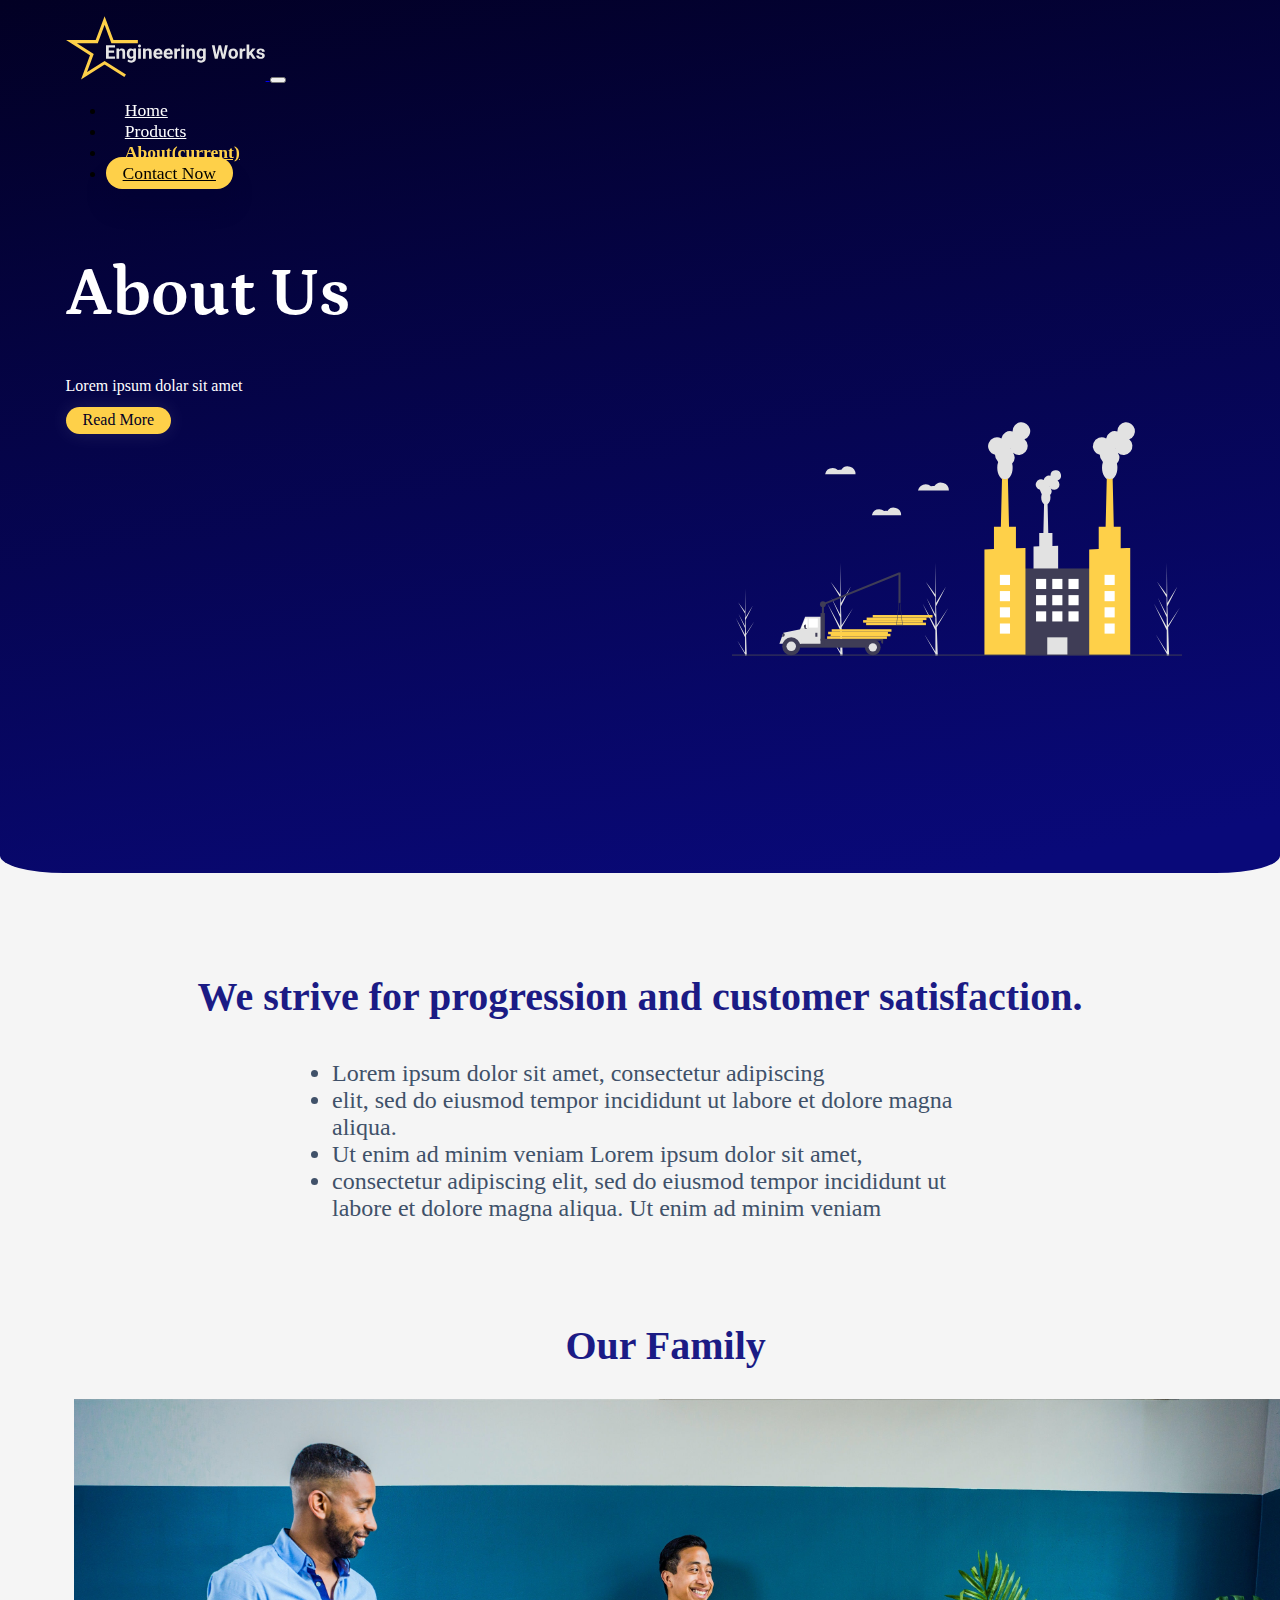
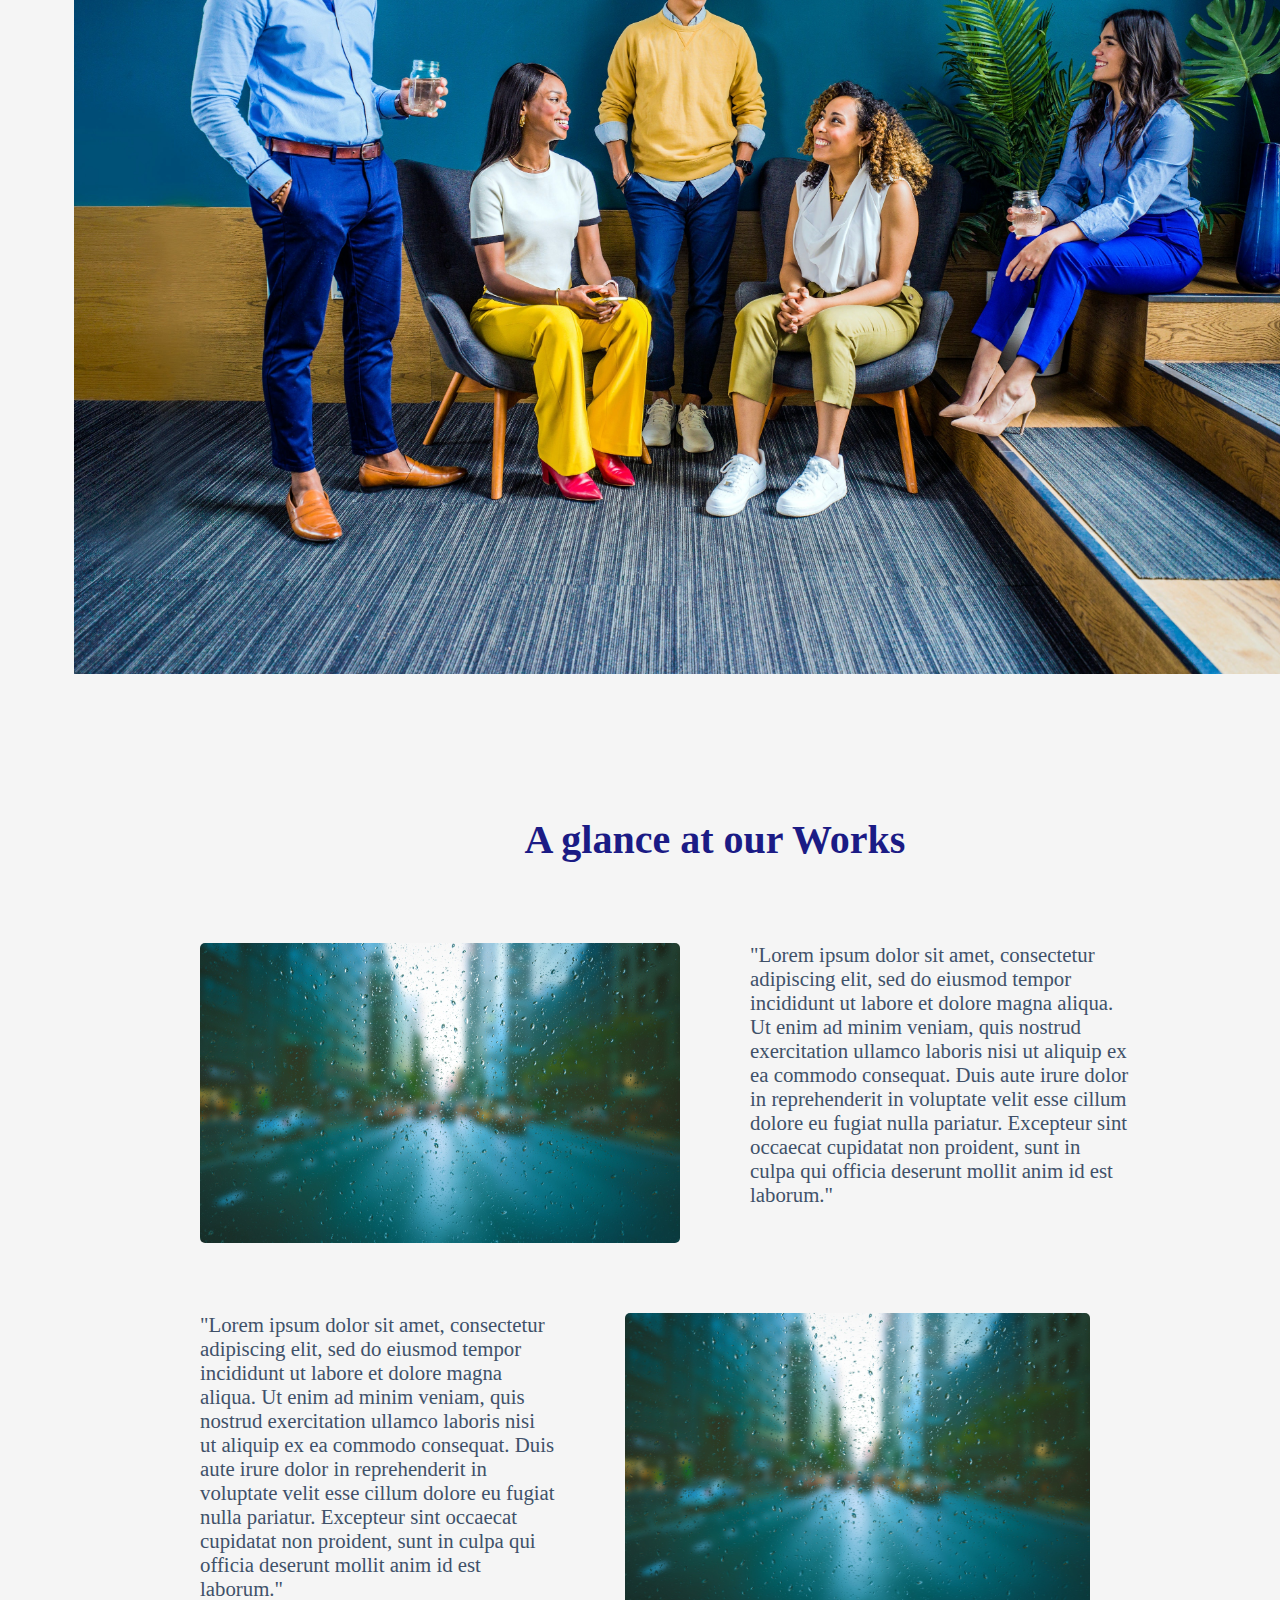
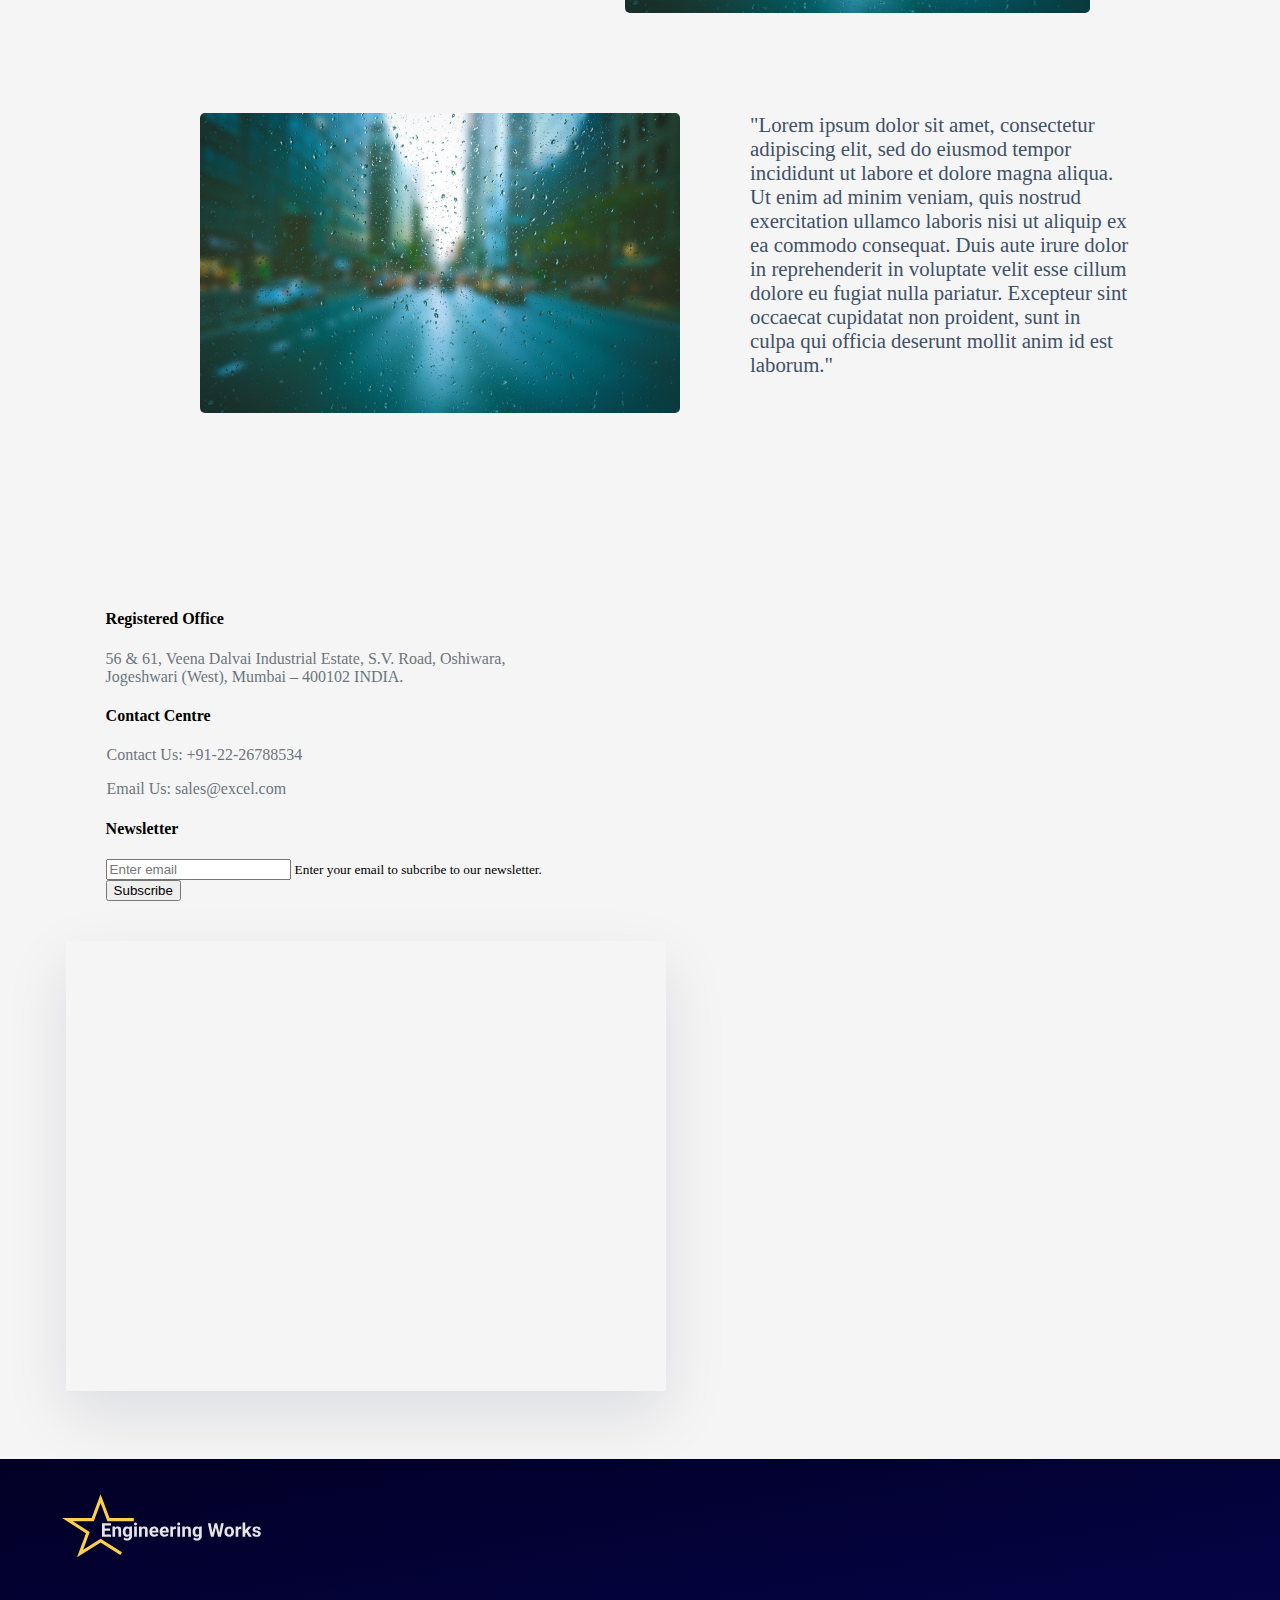
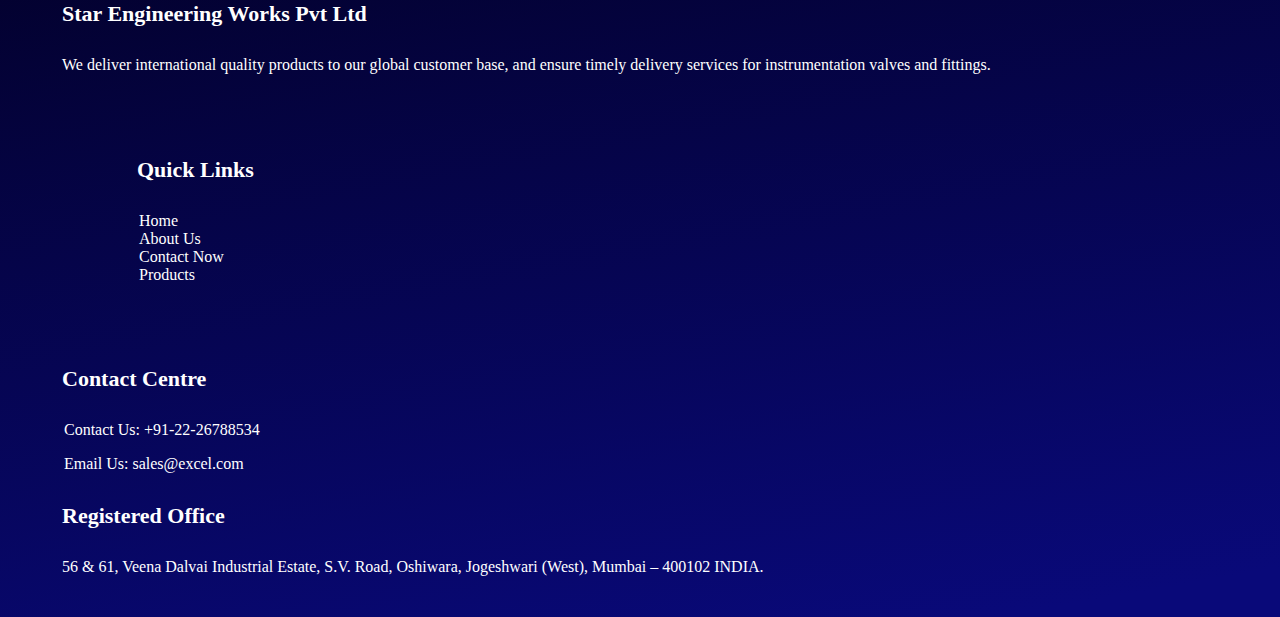
==== commit dfcb6d57: "finished v1" ====
--- a/assets/pages/About.html
+++ b/assets/pages/About.html
@@ -13,55 +13,86 @@
 			integrity="sha384-B0vP5xmATw1+K9KRQjQERJvTumQW0nPEzvF6L/Z6nronJ3oUOFUFpCjEUQouq2+l"
 			crossorigin="anonymous"
 		/>
+		<link rel="icon" href="../images/svg/logo.svg" type="image/gif" />
+
 		<!-- CSS -->
-		<link rel="stylesheet" href="/assets/css/about.css" />
+		<link rel="stylesheet" href="../css/about.css" />
+		<link rel="stylesheet" href="../css/common.css" />
 	</head>
 
 	<body>
 		<!-- Navigation -->
 		<header>
-		<div class="nave__div">
-			<div class="nav__menu_dt">
-				<nav class="navbar navbar-expand-lg navbar-dark">
-					<a class="navbar-brand" href="../../index.html">
-						<img src="../images/svg/logo.svg" alt="Brand Logo">
-					</a>
-					<button class="navbar-toggler" type="button" data-toggle="collapse"
-						data-target="#navbarSupportedContent" aria-controls="navbarSupportedContent" aria-expanded="false"
-						aria-label="Toggle navigation">
-						<span class="navbar-toggler-icon"></span>
-					</button>
-	
-					<div class="collapse navbar-collapse form__background" id="navbarSupportedContent">
-						<form class="form-inline my-2 my-lg-0">
-							<ul class="navbar-nav mr-auto">
-								<li class="nav-item">
-									<a class="nav-link" href="../../index.html">Home</a>
-								</li>
-								<li class="nav-item">
-									<a class="nav-link" href="./product.html">Products</a>
-								</li>
-								<li class="nav-item">
-									<a class="nav-link active" href="./About.html">About<span class="sr-only">(current)</span></a>
-								  </li>
-								<li class="nav-item cta">
-									<a class="nav-link cta_btn" href="#contact_Section">Contact Now</a>
-								</li>
-							</ul>
-						</form>
-					</div>
-				</nav>
-			</div>
-		</div>
-	</header>
+			<div class="nave__div">
+				<div class="nav__menu_dt">
+					<nav class="navbar navbar-expand-lg navbar-dark">
+						<a class="navbar-brand" href="../../index.html">
+							<img src="../images/svg/logo.svg" alt="Brand Logo" />
+						</a>
+						<button
+							class="navbar-toggler"
+							type="button"
+							data-toggle="collapse"
+							data-target="#navbarSupportedContent"
+							aria-controls="navbarSupportedContent"
+							aria-expanded="false"
+							aria-label="Toggle navigation"
+						>
+							<span class="navbar-toggler-icon"></span>
+						</button>
+
+						<div
+							class="collapse navbar-collapse form__background"
+							id="navbarSupportedContent"
+						>
+							<form class="form-inline my-2 my-lg-0">
+								<ul class="navbar-nav mr-auto">
+									<li class="nav-item">
+										<a class="nav-link" href="../../index.html">Home</a>
+									</li>
+									<li class="nav-item">
+										<a class="nav-link" href="./product.html">Products</a>
+									</li>
+									<li class="nav-item">
+										<a class="nav-link active" href="./About.html"
+											>About<span class="sr-only">(current)</span></a
+										>
+									</li>
+									<li class="nav-item cta">
+										<a class="nav-link cta_btn" href="tel:919867172661"
+											>Contact Now</a
+										>
+									</li>
+								</ul>
+							</form>
+						</div>
+					</nav>
+				</div>
+			</div>
+		</header>
 		<div class="home__section">
-			<div class="d-flex nav__menu_dt home_container justify-content-between">
-	
-			</div>
-			<div class="home__banner">
-				<h1>Star Works</h1>
-				<p>Lorem ipsum dolar sit amet</p>
-				<a class="btn">Read More</a>
+			<div
+				class="d-flex nav__menu_dt home_container justify-content-between"
+			></div>
+			<div class="home__banner about__page">
+				<div class="row">
+					<div class="col-lg-6 md_none">
+						<h1>About Us</h1>
+						<p>Lorem ipsum dolar sit amet</p>
+						<a class="btn">Read More</a>
+					</div>
+
+					<div class="col-lg-6">
+						<div class="image_div">
+							<img
+								src="../images/svg/undraw_factory_dy0a.svg"
+								alt=""
+								height="450"
+								width="450"
+							/>
+						</div>
+					</div>
+				</div>
 			</div>
 		</div>
 
@@ -85,7 +116,7 @@
 		<!-- Profile Image -->
 		<div class="profile_img">
 			<h2 class="profile_desc">Our Family</h2>
-			<img src="../images/Group ppl.jpg" alt="Our group">
+			<img src="../images/Group ppl.jpg" alt="Our group" />
 		</div>
 
 		<!-- Images with Description -->
@@ -143,6 +174,56 @@
 			</div>
 		</div>
 
+		<!-- contact_us -->
+		<div class="cont_us">
+			<div class="row2">
+				<div class="row">
+					<div class="col-lg-6 col-sm-12 map__desc">
+						<h4>Registered Office</h4>
+						<p>
+							56 & 61, Veena Dalvai Industrial Estate, S.V. Road, Oshiwara,
+							Jogeshwari (West), Mumbai – 400102 INDIA.
+						</p>
+						<h4>Contact Centre</h4>
+						<ul>
+							<li>
+								<p>Contact Us: <span>+91-22-26788534</span></p>
+							</li>
+							<li>
+								<p>Email Us: <span>sales@excel.com</span></p>
+							</li>
+						</ul>
+
+						<h4>Newsletter</h4>
+						<form>
+							<div class="form-group">
+								<input
+									type="email"
+									class="form-control"
+									id="exampleInputEmail1"
+									aria-describedby="emailHelp"
+									placeholder="Enter email"
+								/>
+								<small id="emailHelp" class="form-text text-muted"
+									>Enter your email to subcribe to our newsletter.</small
+								>
+							</div>
+							<button type="submit" class="btn btn-primary">Subscribe</button>
+						</form>
+					</div>
+					<div class="col-lg-6 col-sm-12">
+						<iframe
+							src="https://www.google.com/maps/embed?pb=!1m18!1m12!1m3!1d120562.31042820672!2d72.93141984507622!3d19.21387864619753!2m3!1f0!2f0!3f0!3m2!1i1024!2i768!4f13.1!3m3!1m2!1s0x3be7b8fcfe76fd59%3A0xcf367d85f7c50283!2sThane%2C%20Maharashtra!5e0!3m2!1sen!2sin!4v1619350474741!5m2!1sen!2sin"
+							width="600"
+							height="450"
+							style="border: 0"
+							allowfullscreen=""
+							loading="lazy"
+						></iframe>
+					</div>
+				</div>
+			</div>
+		</div>
 		<!-- Footer -->
 		<div class="footer__section">
 			<div class="row">
@@ -178,7 +259,7 @@
 					<ul>
 						<li><a href="../../index.html">Home</a></li>
 						<li><a href="./About.html">About Us</a></li>
-						<!-- <li><a href="#">Contact Us</a></li> -->
+						<li><a href="tel:919867172661">Contact Now</a></li>
 						<li><a href="./product.html">Products</a></li>
 					</ul>
 				</div>
--- a/assets/css/about.css
+++ b/assets/css/about.css
@@ -5,6 +5,11 @@
   overflow-x: hidden;
 }
 
+header {
+  position: absolute;
+  z-index: 1;
+}
+
 .nave__div {
   position: fixed;
   width: 100%;
@@ -23,9 +28,10 @@
 }
 
 .active {
-  color: #000 !important;
-  background-color: #43ce6b;
+  color: #fed049 !important;
   border-radius: 40px;
+  font-size: 1.3rem !important;
+  font-weight: 600 !important;
   padding: 0.5rem 1.2rem;
 }
 
@@ -39,7 +45,7 @@
   padding-right: 4.1rem;
 }
 .nav__menu_dt ul li {
-  padding-right: 1.5rem;
+  padding-right: 1.3rem;
 }
 .nav__menu_dt .navbar-nav .nav-link {
   color: #fff;
@@ -136,6 +142,12 @@
   padding: 4px 17px 6px;
   border-radius: 71px;
 }
+.home__section .home__banner .image_div {
+  display: flex;
+  justify-content: flex-end;
+  margin-right: 2rem;
+  margin-top: -10%;
+}
 
 .profile_img {
   margin: 2% -2% 10% 2%;
@@ -162,8 +174,9 @@
   text-align: center;
 }
 .motive ul {
+  color: #405169 !important;
   font-size: 1.5rem;
-  margin: 40px 365px;
+  margin: 40px 12rem;
 }
 
 .about_us {
@@ -180,6 +193,7 @@
   display: inline-block;
   margin: 0 200px 0 0;
   font-size: 1.3rem;
+  color: #405169 !important;
 }
 .about_us .aboutImgLeft {
   border-radius: 5px;
@@ -192,6 +206,7 @@
   display: inline-block;
   font-size: 1.3rem;
   margin: 0 200px 0 100px;
+  color: #405169 !important;
 }
 .about_us .aboutImgRight {
   border-radius: 5px;
@@ -319,14 +334,16 @@
     font-size: 1.6rem;
     margin-bottom: -20px;
   }
-  .about_us .aboutImgLeft, .about_us .aboutImgRight {
+  .about_us .aboutImgLeft,
+.about_us .aboutImgRight {
     border: none;
     border-radius: 0;
     height: auto;
     max-width: 100%;
     margin: 30px auto;
   }
-  .about_us .aboutDescLeft, .about_us .aboutDescRight {
+  .about_us .aboutDescLeft,
+.about_us .aboutDescRight {
     margin: 10px auto;
     font-size: 1rem;
   }
--- a/assets/css/common.css
+++ b/assets/css/common.css
@@ -0,0 +1,246 @@
+.nave__div.scrolled {
+  background-color: #000 !important;
+  transition: background-color 200ms linear;
+}
+
+body {
+  width: 100%;
+  height: 100%;
+  margin: 0px;
+  padding: 0px;
+  position: relative;
+  overflow-x: hidden;
+}
+
+.nav-colored {
+  background-color: #000;
+}
+
+.nav-transparent {
+  background-color: transparent;
+}
+
+.responsive__header .nav__menu_dt {
+  transition: 400ms;
+  background: #020024;
+  background: linear-gradient(170deg, #020024 0%, #090979 95%, #090979 100%);
+}
+.responsive__header .nav__menu_dt ul li {
+  transition: 400ms;
+}
+.responsive__header .nav__menu_dt .navbar-nav {
+  padding-top: 0 !important;
+}
+.responsive__header .nav__menu_dt .navbar-nav .nav-link {
+  font-size: 0.9rem !important;
+  transition: 400ms;
+}
+.responsive__header .nav__menu_dt .navbar-brand img {
+  width: 180px;
+  transition: 400ms;
+}
+
+.row2 {
+  padding: 1rem 4.1rem 4rem;
+}
+.row2 .map__desc {
+  padding: 2.5rem;
+}
+.row2 .map__desc p {
+  max-width: 28rem;
+  color: #6c757d !important;
+}
+.row2 .map__desc ul {
+  text-decoration: none;
+  list-style: none;
+  margin-left: -39px;
+}
+.row2 .map__desc ul p {
+  margin-bottom: 0;
+  color: #6c757d !important;
+}
+.row2 iframe {
+  box-shadow: rgba(0, 23, 55, 0.1) 0px 24px 60px 0px !important;
+}
+
+.floating-wpp .floating-wpp-button img,
+.floating-wpp .floating-wpp-button svg {
+  transform: none !important;
+  transition: none !important;
+}
+
+.ourProduct {
+  background-color: rgba(196, 196, 196, 0.17);
+  padding: 7rem 4.1rem 3rem 4.1rem;
+}
+.ourProduct .product__row .seeMore {
+  width: 100%;
+  padding-right: 3rem;
+  padding-top: 1rem;
+  display: flex;
+  justify-content: flex-end;
+}
+.ourProduct .product__row .seeMore a {
+  color: #5050f2 !important;
+  text-decoration: none;
+}
+.ourProduct .product__row .seeMore a:hover {
+  opacity: 0.7;
+}
+.ourProduct .product__row h2 {
+  font-size: 3rem;
+  font-weight: 600;
+  text-align: center;
+  margin-bottom: 2rem;
+}
+.ourProduct .product__row .row__posters {
+  padding-left: 1rem;
+}
+.ourProduct .product__row img {
+  width: 250px;
+  object-fit: contain;
+  margin-right: 1rem;
+  border-radius: 5px;
+  background-color: rgba(196, 196, 196, 0.17);
+}
+
+@media only screen and (max-width: 900px) {
+  html {
+    overflow-x: hidden;
+  }
+
+  .nav__menu_dt {
+    padding: 0 10px 0 12px;
+  }
+
+  .ourProduct {
+    padding: 2rem;
+    text-align: center;
+  }
+  .ourProduct .product__row h2 {
+    font-size: 3rem;
+    text-align: center;
+    margin-top: 30px;
+  }
+  .ourProduct .product__row img {
+    margin-bottom: 1rem;
+  }
+  .ourProduct .product__row .row__posterLarge_none {
+    display: none;
+  }
+
+  .row2 {
+    padding: 1.4rem;
+  }
+  .row2 iframe {
+    width: 370px !important;
+    height: 370px !important;
+  }
+
+  .image_div {
+    display: flex !important;
+    margin: 0 !important;
+    justify-content: center !important;
+  }
+
+  .home__section .home__banner h1,
+.home__section .home__banner p {
+    text-align: center !important;
+  }
+  .home__section .home__banner a {
+    display: none;
+  }
+
+  .md_none {
+    display: none !important;
+  }
+
+  .jumbotron__section h2 {
+    display: none;
+  }
+
+  .home__section .home__banner .col-lg-8 {
+    padding: 0 !important;
+  }
+  .home__section .home__banner .col-lg-8 h1 {
+    width: 100%;
+    font-size: 2.5rem !important;
+  }
+
+  .home__section .home__banner img {
+    border-radius: 10px;
+    width: 301px;
+    margin-top: -88px;
+  }
+
+  .about__section .about__sectionContent .row .card_review {
+    margin-top: 17px !important;
+  }
+
+  .features__section p {
+    width: 99% !important;
+  }
+  .features__section .col-lg-3 {
+    padding: 1.2rem !important;
+  }
+
+  .contact_section {
+    padding-bottom: 0 !important;
+  }
+  .contact_section .contact_div {
+    margin-bottom: 0 !important;
+  }
+
+  .prod_page h1 {
+    margin-top: 35px !important;
+    width: auto !important;
+  }
+
+  .md_none {
+    display: block !important;
+    order: 2;
+    margin-top: -145px !important;
+  }
+
+  h1 {
+    margin-top: 35px !important;
+    width: auto !important;
+  }
+}
+img,
+svg {
+  -webkit-transform: scale(1) !important;
+  transform: scale(1) !important;
+  -webkit-transition: 0.3s ease-in-out !important;
+  transition: 0.3s ease-in-out !important;
+}
+img:hover,
+svg:hover {
+  -webkit-transform: scale(1.1) !important;
+  transform: scale(1.1) !important;
+}
+
+.profile_img img {
+  transform: none !important;
+  padding: 10px 3rem !important;
+}
+
+.about_us img,
+.about_us svg {
+  -webkit-transform: scale(1) !important;
+  transform: scale(1) !important;
+  -webkit-transition: 0.3s ease-in-out !important;
+  transition: 0.3s ease-in-out !important;
+}
+.about_us img:hover,
+.about_us svg:hover {
+  -webkit-transform: scale(1.1) !important;
+  transform: scale(1.1) !important;
+}
+
+.responsive__header .nav__menu_dt .navbar-brand img {
+  transition: none !important;
+  transform: none !important;
+}
+
+/*# sourceMappingURL=common.css.map */
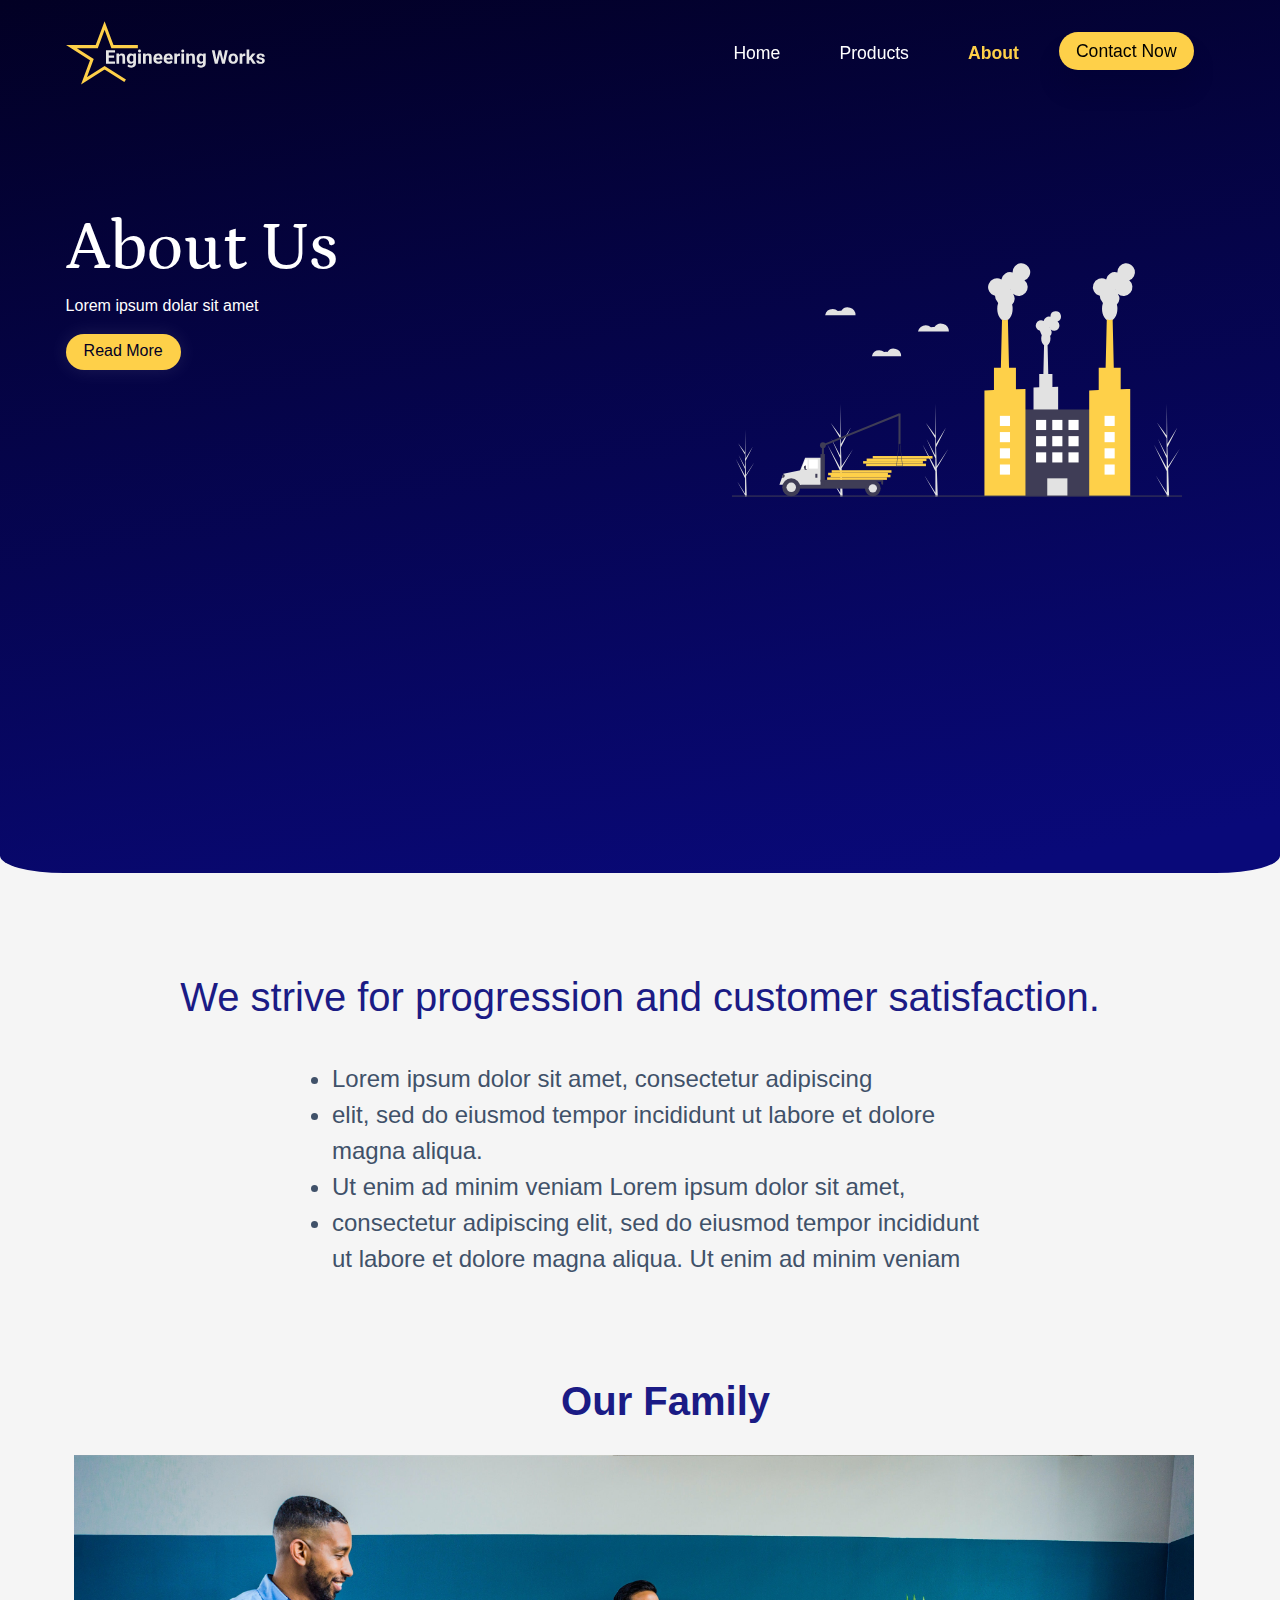
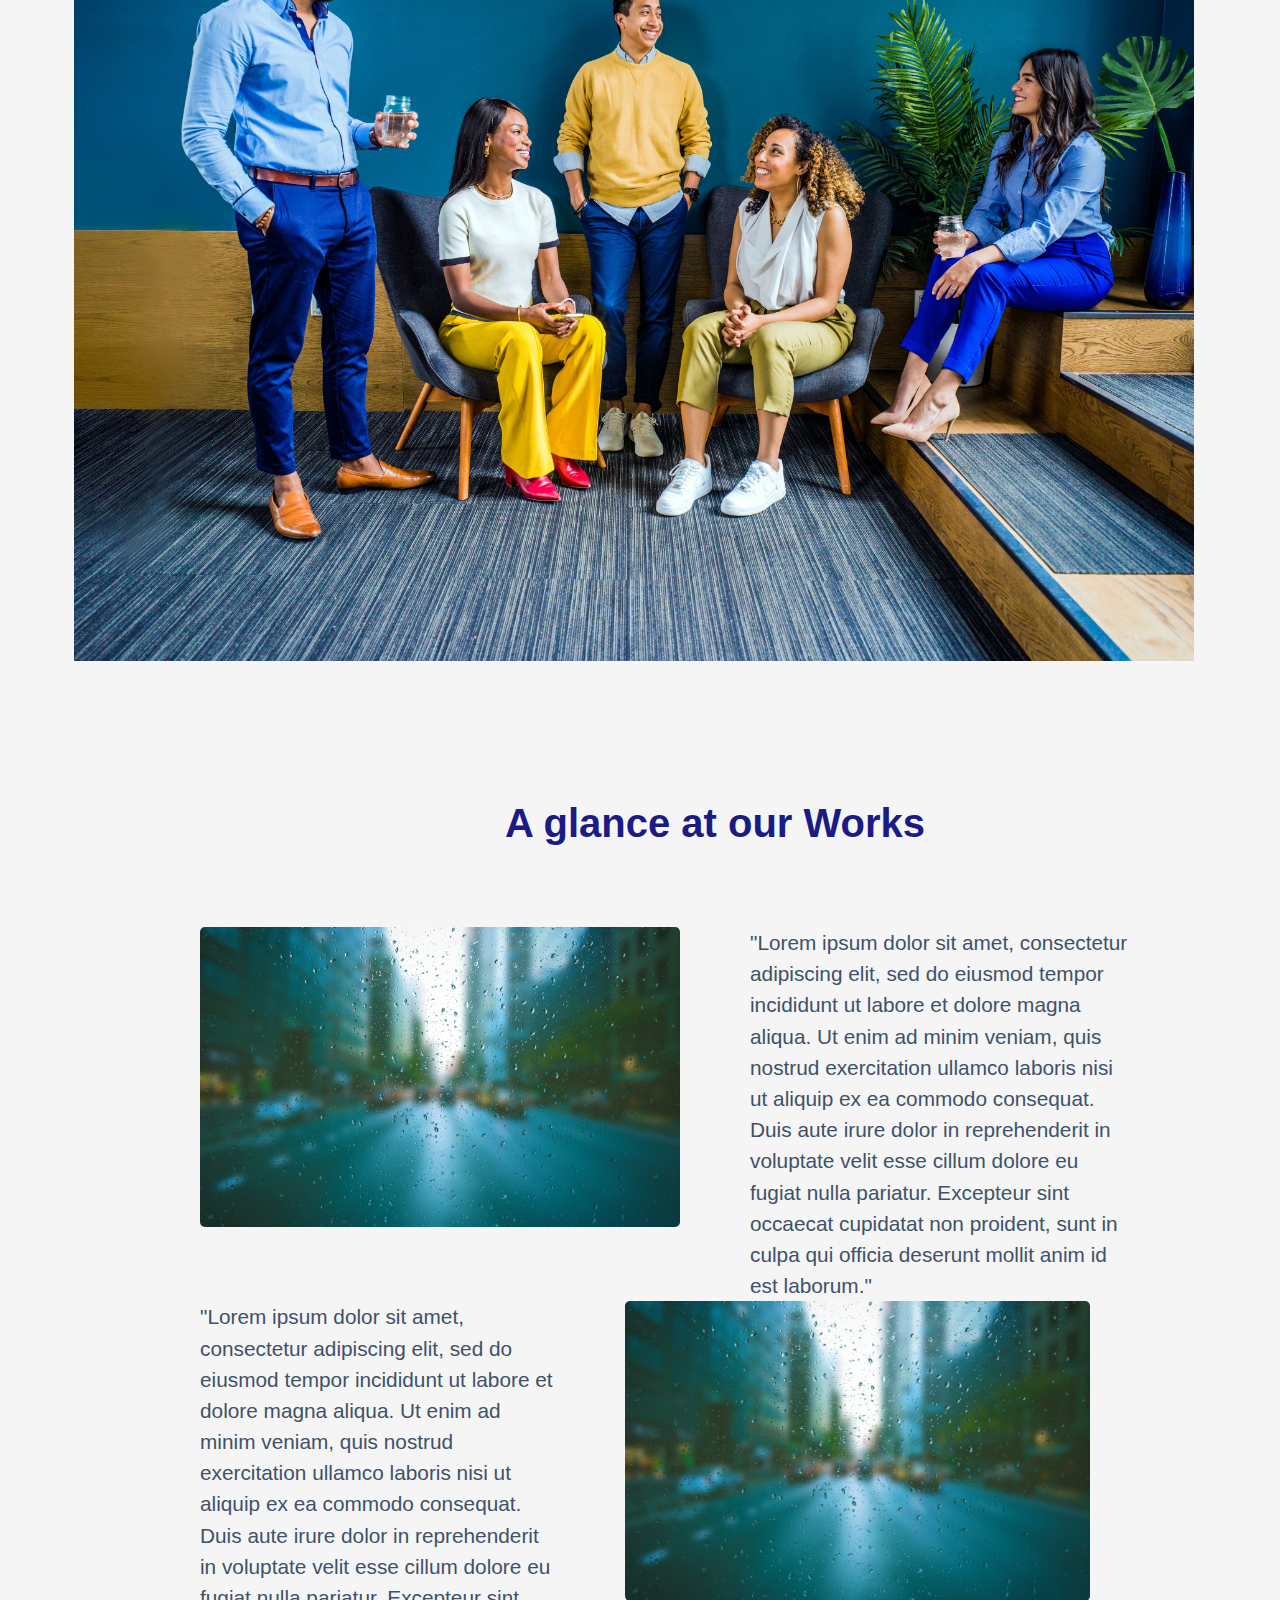
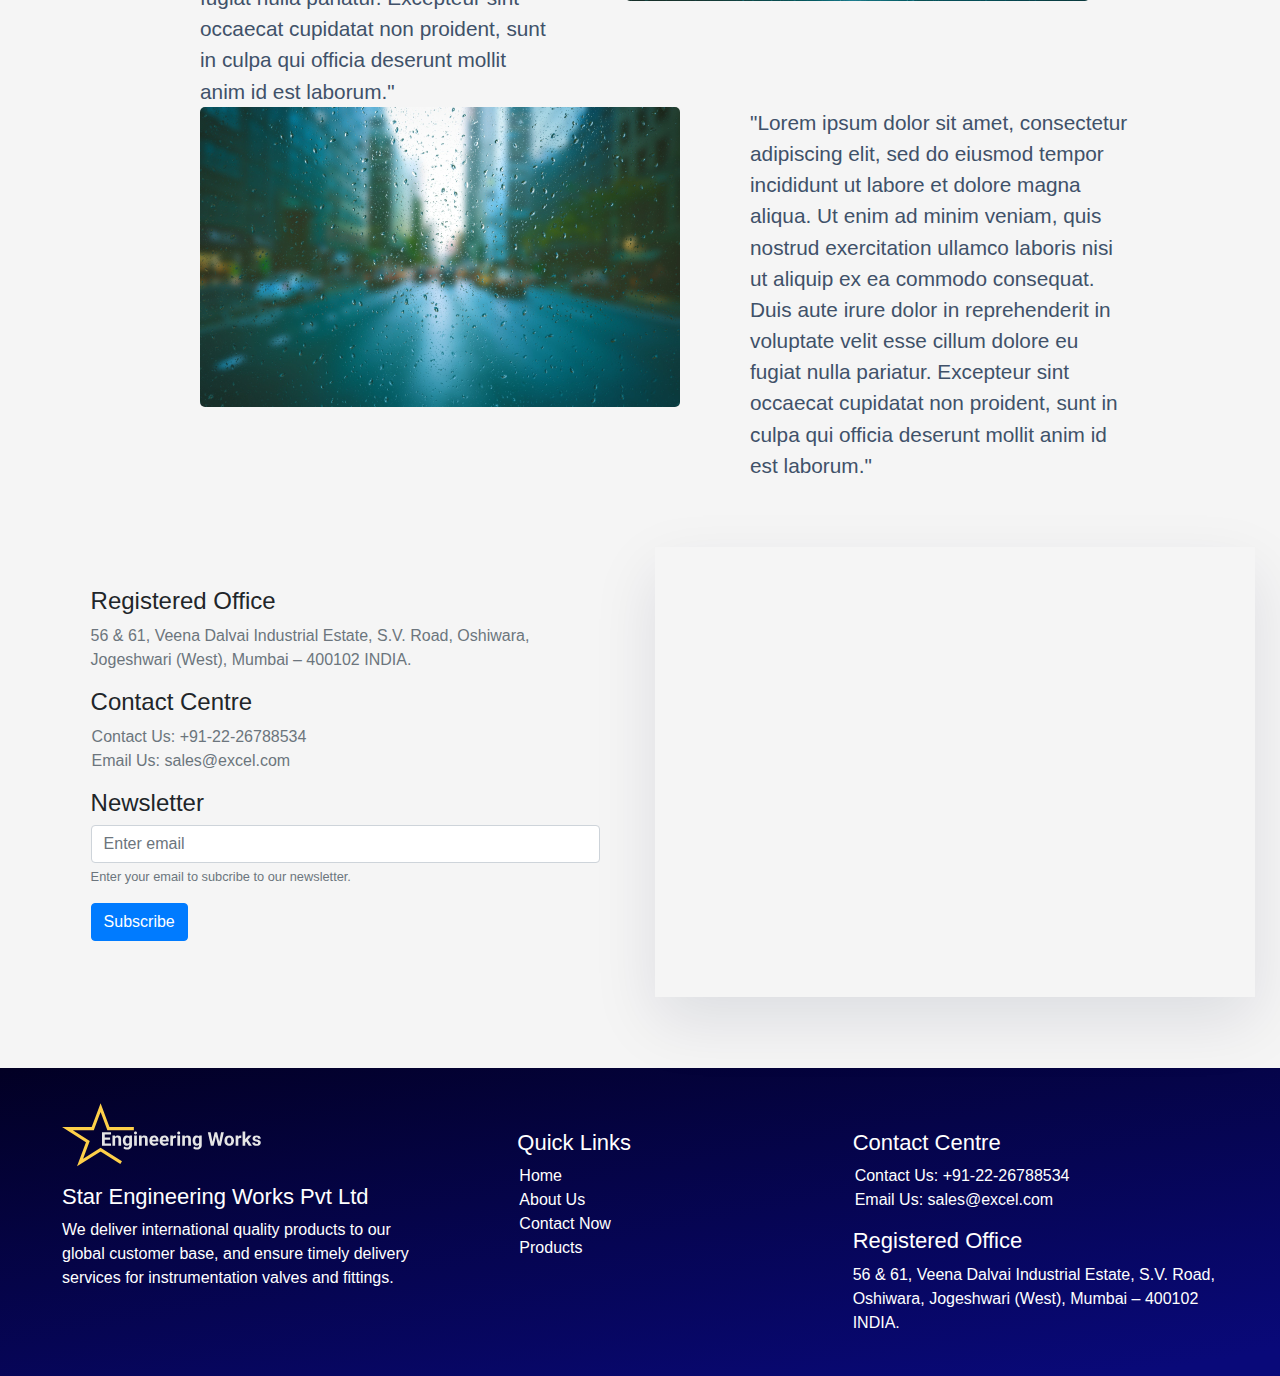
==== commit f47704c1: "fixed nav bar" ====
--- a/assets/pages/About.html
+++ b/assets/pages/About.html
@@ -7,12 +7,7 @@
 		<title>About us</title>
 
 		<!-- Bootstrap CSS -->
-		<link
-			rel="stylesheet"
-			href="https://cdn.jsdelivr.net/npm/bootstrap@4.6.0/dist/css/bootstrap.min.css"
-			integrity="sha384-B0vP5xmATw1+K9KRQjQERJvTumQW0nPEzvF6L/Z6nronJ3oUOFUFpCjEUQouq2+l"
-			crossorigin="anonymous"
-		/>
+		<link rel="stylesheet" href="../css/lib/bootstrap.min.css" />
 		<link rel="icon" href="../images/svg/logo.svg" type="image/gif" />
 
 		<!-- CSS -->
@@ -282,18 +277,12 @@
 			</div>
 		</div>
 
+		<script src="../js/jquery_3.6.0.min.js" type="text/javascript"></script>
+		<script src="../js/popper.min.js" type="text/javascript"></script>
+		<script src="../js/bootstrap.min.js" type="text/javascript"></script>
+		<script type="text/javascript" src="../js/floating-wpp.min.js"></script>
+
 		<!-- Script -->
-		<script src="/assets/js/script.js"></script>
-		<!-- Bootstrap Scripts -->
-		<script
-			src="https://code.jquery.com/jquery-3.5.1.slim.min.js"
-			integrity="sha384-DfXdz2htPH0lsSSs5nCTpuj/zy4C+OGpamoFVy38MVBnE+IbbVYUew+OrCXaRkfj"
-			crossorigin="anonymous"
-		></script>
-		<script
-			src="https://cdn.jsdelivr.net/npm/bootstrap@4.6.0/dist/js/bootstrap.bundle.min.js"
-			integrity="sha384-Piv4xVNRyMGpqkS2by6br4gNJ7DXjqk09RmUpJ8jgGtD7zP9yug3goQfGII0yAns"
-			crossorigin="anonymous"
-		></script>
+		<script src="../js/script.js"></script>
 	</body>
 </html>
--- a/assets/css/common.css
+++ b/assets/css/common.css
@@ -143,6 +143,10 @@
     justify-content: center !important;
   }
 
+  .row2 .map__desc {
+    order: 2;
+  }
+
   .home__section .home__banner h1,
 .home__section .home__banner p {
     text-align: center !important;
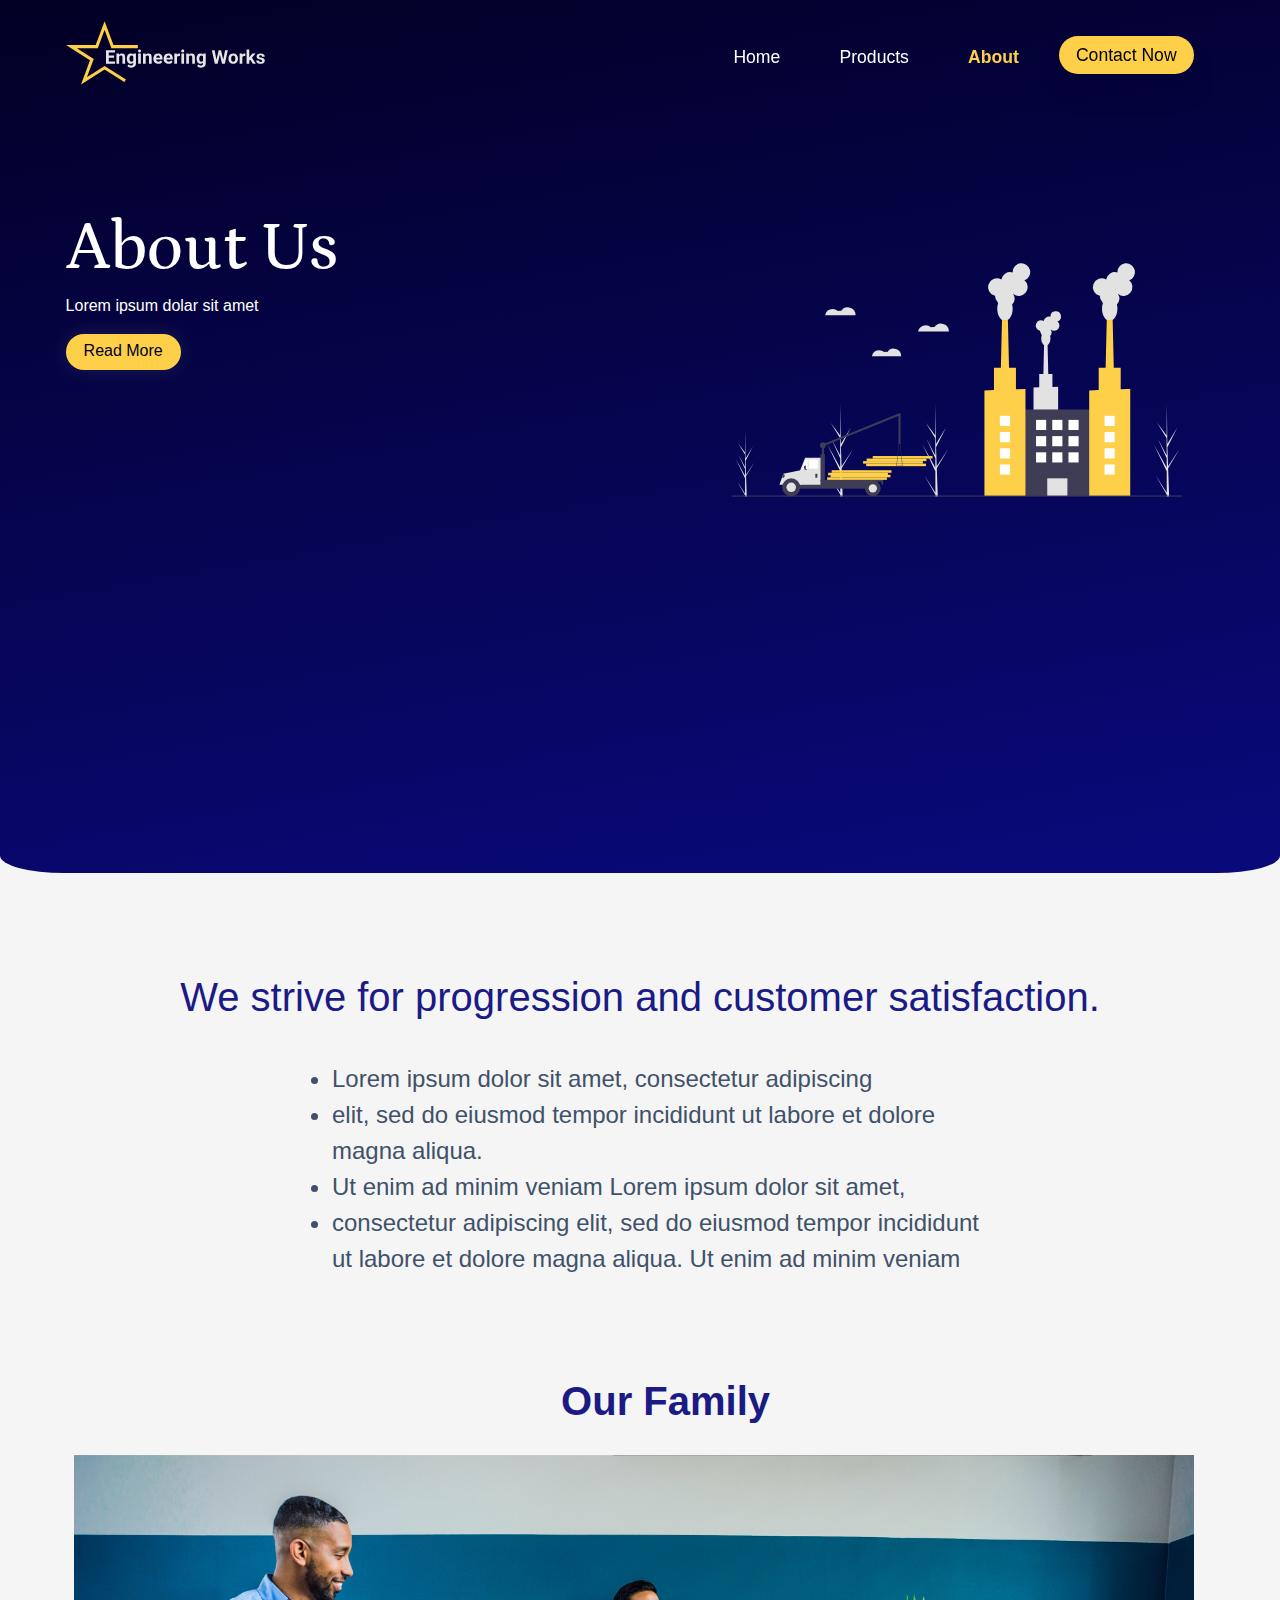
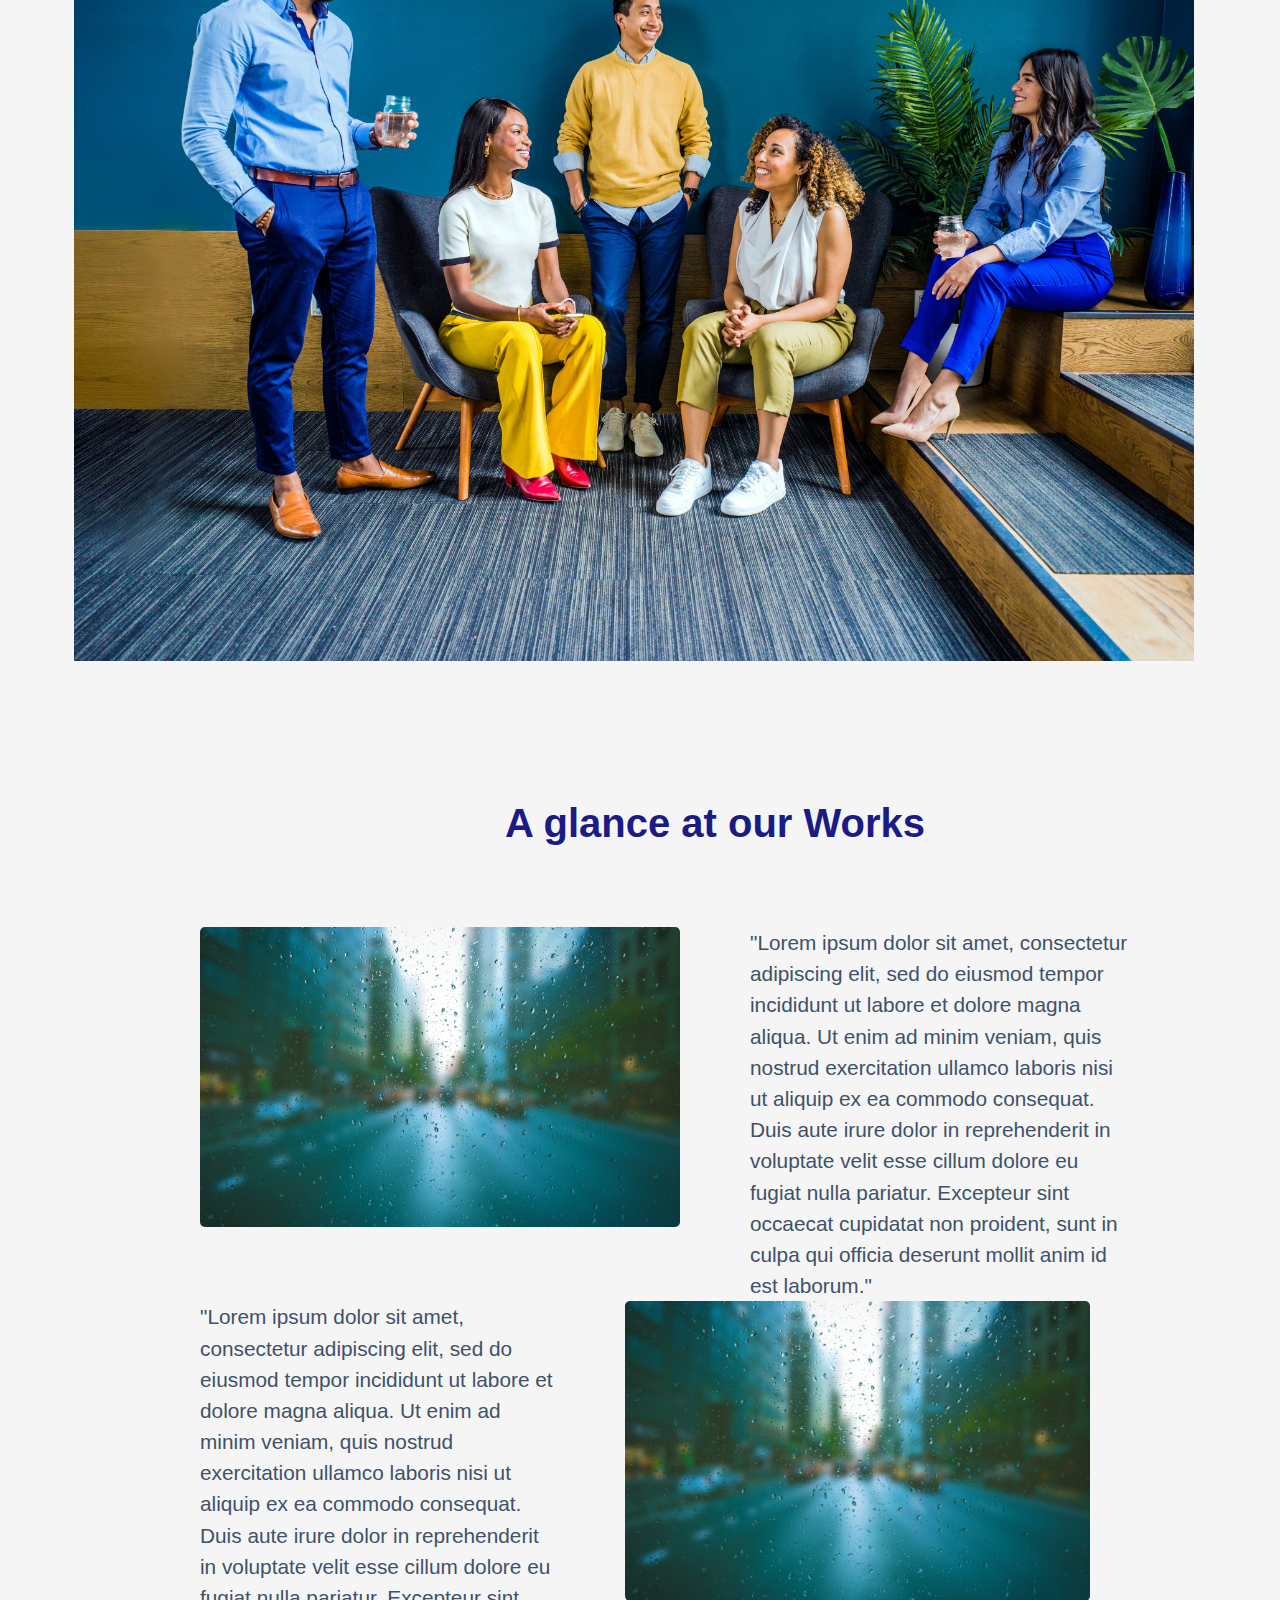
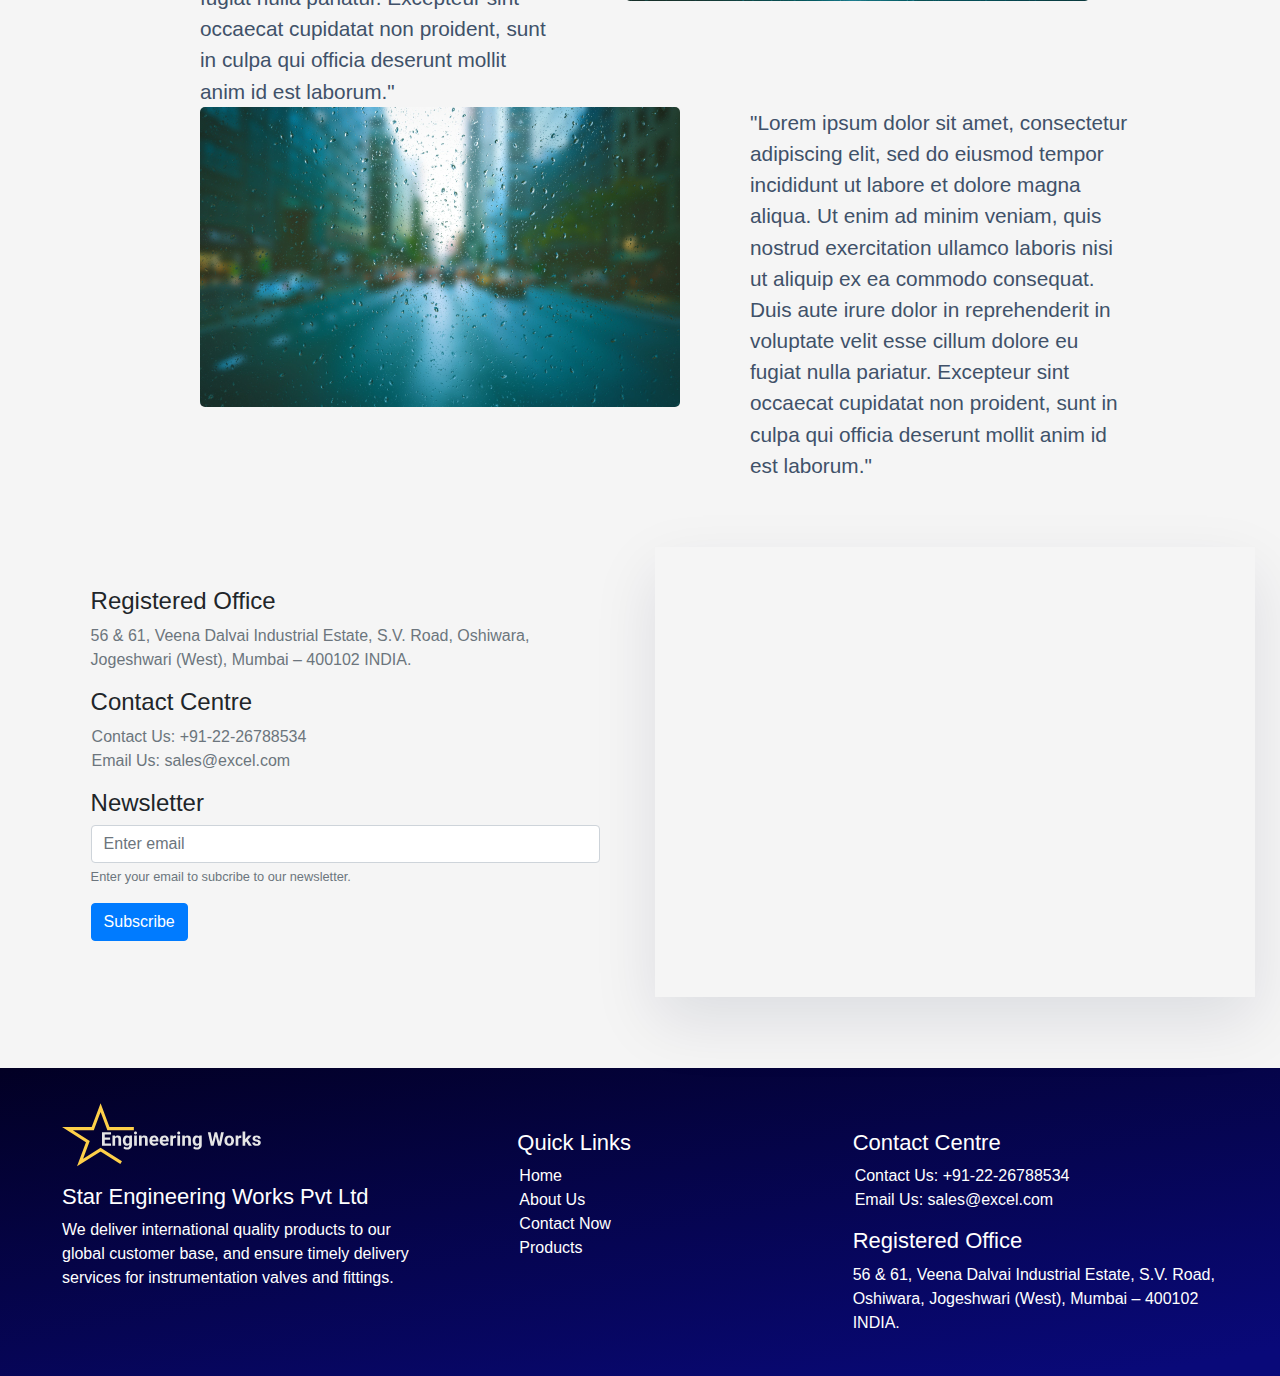
==== commit 770f1599: "fixed nav" ====
--- a/assets/pages/About.html
+++ b/assets/pages/About.html
@@ -8,8 +8,8 @@
 
 		<!-- Bootstrap CSS -->
 		<link rel="stylesheet" href="../css/lib/bootstrap.min.css" />
-		<link rel="icon" href="../images/svg/logo.svg" type="image/gif" />
-
+		<link rel="icon" href="../images/svg/ico.svg" type="image/gif" />
+		<link rel="stylesheet" href="../css/floating-wpp.min.css" />
 		<!-- CSS -->
 		<link rel="stylesheet" href="../css/about.css" />
 		<link rel="stylesheet" href="../css/common.css" />
@@ -40,7 +40,7 @@
 							class="collapse navbar-collapse form__background"
 							id="navbarSupportedContent"
 						>
-							<form class="form-inline my-2 my-lg-0">
+							<form class="form-inline mt-2">
 								<ul class="navbar-nav mr-auto">
 									<li class="nav-item">
 										<a class="nav-link" href="../../index.html">Home</a>
@@ -276,6 +276,8 @@
 				</div>
 			</div>
 		</div>
+		<!-- Whatsapp -->
+		<div id="myButton"></div>
 
 		<script src="../js/jquery_3.6.0.min.js" type="text/javascript"></script>
 		<script src="../js/popper.min.js" type="text/javascript"></script>
--- a/assets/css/floating-wpp.min.css
+++ b/assets/css/floating-wpp.min.css
@@ -0,0 +1 @@
+.floating-wpp{position:fixed;bottom:15px;left:15px;font-size:14px;transition:bottom .2s}.floating-wpp .floating-wpp-button{position:relative;border-radius:50%;box-shadow:1px 1px 4px rgba(60,60,60,.4);transition:box-shadow .2s;cursor:pointer;overflow:hidden}.floating-wpp .floating-wpp-button img,.floating-wpp .floating-wpp-button svg{position:absolute;width:100%;height:auto;object-fit:cover;top:50%;left:50%;transform:translate3d(-50%,-50%,0)}.floating-wpp:hover{bottom:17px}.floating-wpp:hover .floating-wpp-button{box-shadow:1px 2px 8px rgba(60,60,60,.4)}.floating-wpp .floating-wpp-popup{border-radius:6px;background-color:#E5DDD5;position:absolute;overflow:hidden;padding:0;box-shadow:1px 2px 8px rgba(60,60,60,.25);width:0;height:0;bottom:0;opacity:0;transition:bottom .1s ease-out,opacity .2s ease-out;transform-origin:bottom}.floating-wpp .floating-wpp-popup.active{padding:0 12px 12px;width:260px;height:auto;bottom:82px;opacity:1}.floating-wpp .floating-wpp-popup .floating-wpp-message{background-color:#fff;padding:8px;border-radius:0 5px 5px;box-shadow:1px 1px 1px rgba(0,0,0,.15);opacity:0;transition:opacity .2s}.floating-wpp .floating-wpp-popup.active .floating-wpp-message{opacity:1;transition-delay:.2s}.floating-wpp .floating-wpp-popup .floating-wpp-head{text-align:right;color:#fff;margin:0 -15px 10px;padding:6px 12px;display:flex;justify-content:space-between;cursor:pointer}.floating-wpp .floating-wpp-input-message{background-color:#fff;margin:10px -15px -15px;padding:0 15px;display:flex;align-items:center}.floating-wpp .floating-wpp-input-message textarea{border:1px solid #ccc;border-radius:4px;box-shadow:none;padding:8px;margin:10px 0;width:100%;max-width:100%;font-family:inherit;font-size:inherit;resize:none}.floating-wpp .floating-wpp-btn-send{margin-left:12px;font-size:0;cursor:pointer}--- a/assets/css/common.css
+++ b/assets/css/common.css
@@ -105,6 +105,19 @@
 }
 
 @media only screen and (max-width: 900px) {
+  .form__background {
+    background: #020024;
+    background: linear-gradient(170deg, #020024 0%, #090979 100%, #090979 100%);
+  }
+
+  .nav__menu_dt ul {
+    width: 100%;
+  }
+  .nav__menu_dt ul li {
+    padding-right: 1.3rem;
+    width: 100%;
+  }
+
   html {
     overflow-x: hidden;
   }
@@ -129,6 +142,10 @@
     display: none;
   }
 
+  .home__section .home__banner h1 {
+    font-size: 2rem !important;
+  }
+
   .row2 {
     padding: 1.4rem;
   }
@@ -147,6 +164,9 @@
     order: 2;
   }
 
+  .home__section {
+    height: 80vh !important;
+  }
   .home__section .home__banner h1,
 .home__section .home__banner p {
     text-align: center !important;
